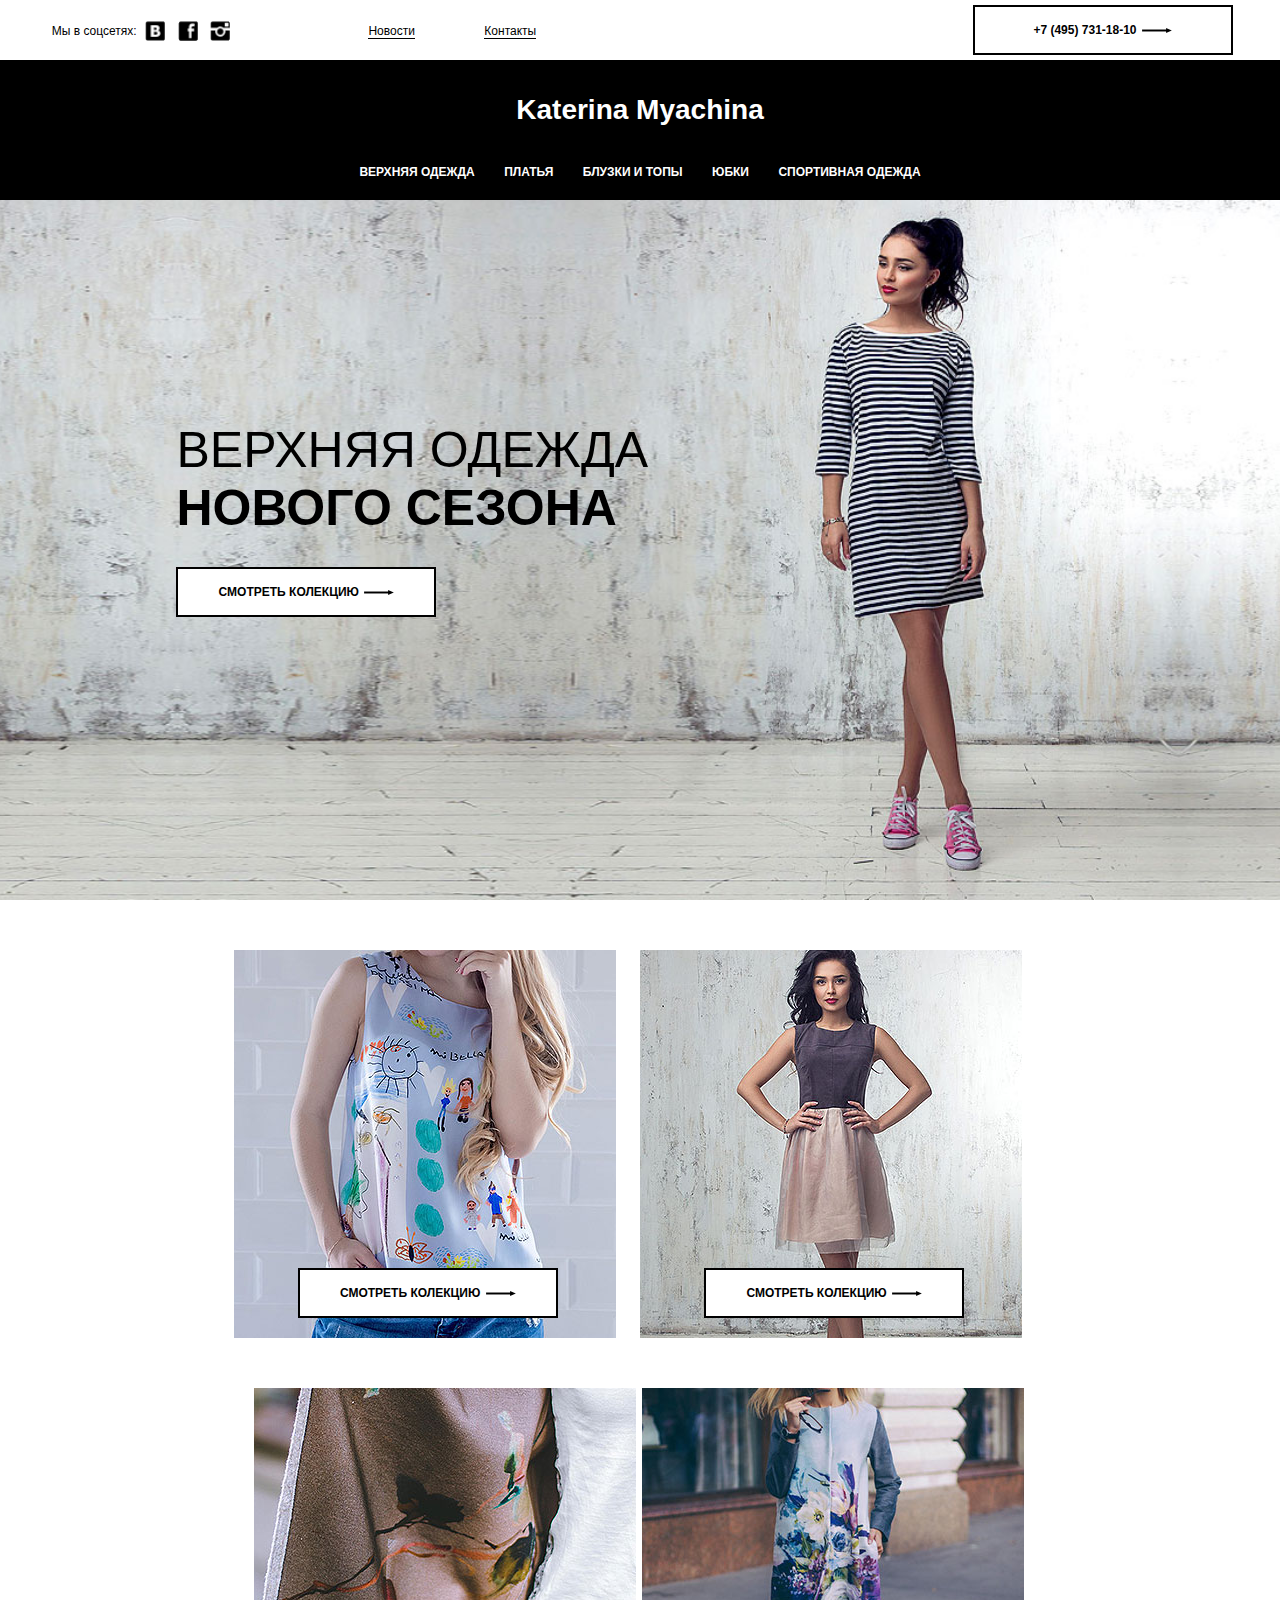
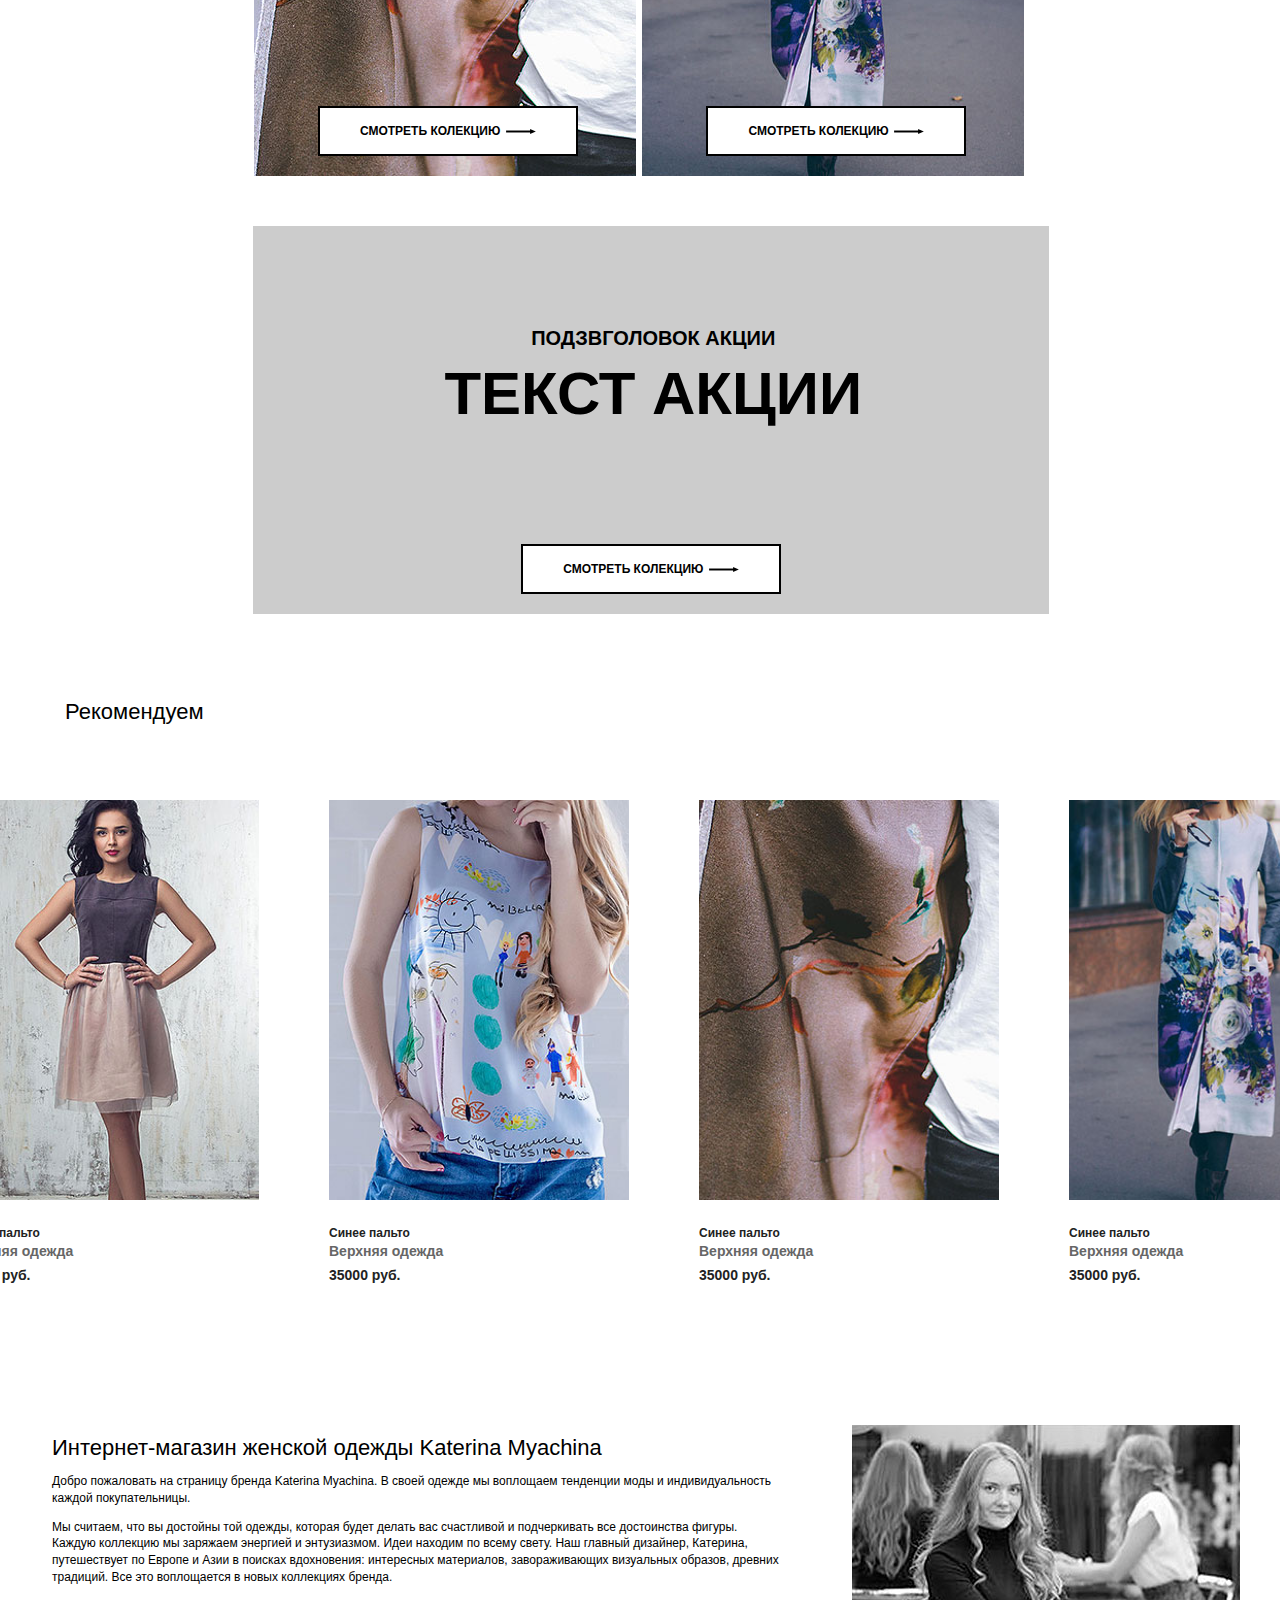
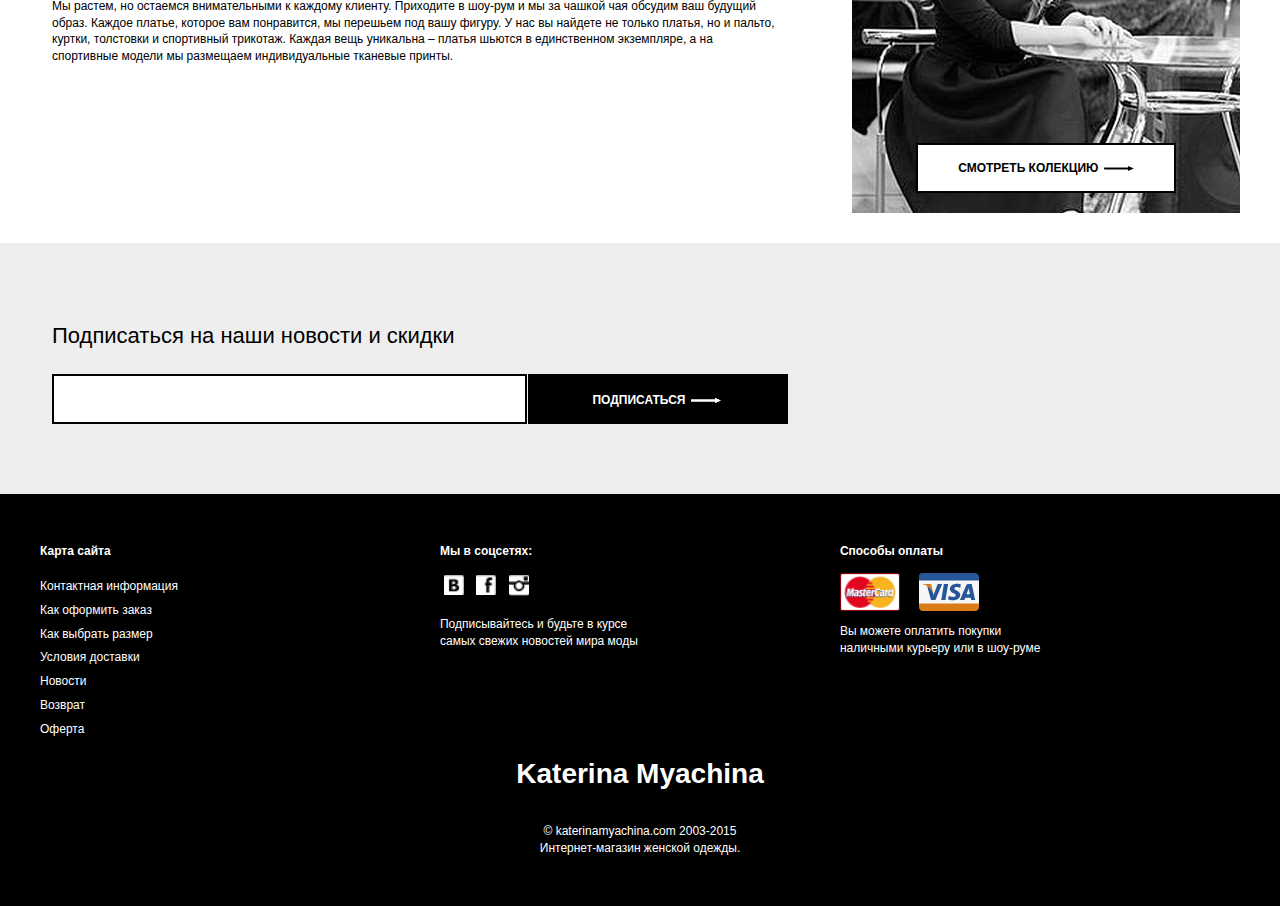
==== index.html @ 8fa2c5e4 "index" ====
<!DOCTYPE html>
<html lang="ru">
    <head>
        <meta charset="UTF-8">
        <title></title>
        <meta name="viewport" content="width=device-width, initial-scale=1, maximum-scale=1, user-scalable=no"><!--[if IE]>
        <meta http-equiv="ImageResize" content="no">
        <meta http-equiv="ImageToolbar" content="no">
        <meta name="MSSmartTagsPreventParsing" content="true">
        <meta name="SKYPE_TOOLBAR" content="SKYPE_TOOLBAR_PARSER_COMPATIBLE">
        <meta http-equiv="X-UA-Compatible" content="IE=Edge,chrome=1"><![endif]-->
        <meta property="og:url" content="">
        <meta property="og:title" content="">
        <meta property="og:description" content="">
        <meta property="og:image" content="">
        <meta name="google-site-verification" content="">
        <!--<link rel="shortcut icon" href="images/favicon.ico">-->

        <link rel="Stylesheet" type="text/css" href="css/smoothDivScroll.css" />

        <link rel="stylesheet" href="css/magnific-popup.css">

        <link rel="stylesheet" href="css/normalize.min.css">
        <link rel="stylesheet" href="css/main.css">
        <link rel="stylesheet" href="css/general.css">
    </head>
    <body>


        <section class="offer">
            <header>

                <div class="headerTop">
                    <div class="wrapper vertical">
                        <div class="socialButtons">
                            <span>Мы в соцсетях:</span>
                            <a href=""><img src="images/vk.png" alt=""></a>
                            <a href=""><img src="images/fb.png" height="19" width="19" alt=""></a>
                            <a href=""><img src="images/inst.png" height="19" width="19" alt=""></a>
                        </div>
                        <ul>
                            <li><a href="">Новости</a></li>
                            <li><a href="">Контакты</a></li>
                        </ul>
                        <a href="" class="tel href">+7 (495) 731-18-10 <img src="images/svg/hrefArrow.svg" alt=""></a>
                    </div>
                </div><!-- end header top -->   

                <div class="wrapper ">
                    <h1>Katerina Myachina</h1>
                    <div class="enterCart">
                        <a href=""></a>
                        <a href=""></a>
                    </div>
                    <nav>
                        <li><a href="">Верхняя одежда</a></li>
                        <li><a href="">Платья</a></li>
                        <li><a href="">Блузки и топы</a></li>
                        <li><a href="">Юбки</a></li>
                        <li><a href="">Спортивная одежда</a></li>
                    </nav>
                </div><!-- end wrapper  -->  
            </header><!-- end header -->

            <div class="offerBg">
                <div class="wrapper vertical">
                    <div class="offerText">
                        <h2>Верхняя одежда<span>нового сезона</span></h2>
                        <a href="" class="href">смотреть колекцию <img src="images/svg/hrefArrow.svg" alt=""></a>
                    </div>
                </div><!-- end wrapper  --> 
            </div><!-- end wrapper  --> 

        </section> <!-- end offer -->

        <section class="watchCollection">
            <div class="wrapper">
                <div class="look">
                    <img src="images/looksCat/look-1.jpg" alt="">
                    <a href="" class="href">смотреть колекцию <img src="images/svg/hrefArrow.svg" alt=""></a>
                </div>
                <div class="look">
                    <img src="images/looksCat/look-2.jpg" alt="">
                    <a href="" class="href">смотреть колекцию <img src="images/svg/hrefArrow.svg" alt=""></a>
                </div>
                <div class="look">
                    <img src="images/looksCat/look-3.jpg" alt="">
                    <a href="" class="href">смотреть колекцию <img src="images/svg/hrefArrow.svg" alt=""></a>
                </div>
                <div class="look">
                    <img src="images/looksCat/look-4.jpg" alt="">
                    <a href="" class="href">смотреть колекцию <img src="images/svg/hrefArrow.svg" alt=""></a>
                </div>
                <div class="action vertical">
                    <div class="actionInfo">
                        <h4>Подзвголовок акции</h4>
                        <p>Текст акции</p>
                    </div>
                    <a href="" class="href">смотреть колекцию <img src="images/svg/hrefArrow.svg" alt=""></a>
                </div>
            </div><!-- end wrapper  --> 
        </section><!-- end watchCollection  --> 


        <section class="recommend">
            <div class="wrapper">
                <h2>Рекомендуем</h2>
            </div>
            <div id="lookSlider">
                <div class="lookBlock">
                    <div class="look">
                        <img src="images/looksRec/look-2.jpg" alt="">
                    </div>
                    <div class="lookInfo">
                        <span>Синее пальто</span>
                        <span class="category">Верхняя одежда</span>
                        <span class="price">35000 руб.</span>
                    </div>
                </div>
                <div class="lookBlock">
                    <div class="look">
                        <img src="images/looksRec/look-1.jpg" alt="">
                    </div>
                    <div class="lookInfo">
                        <span>Синее пальто</span>
                        <span class="category">Верхняя одежда</span>
                        <span class="price">35000 руб.</span>
                    </div>
                </div>
                <div class="lookBlock">
                    <div class="look">
                        <img src="images/looksRec/look-3.jpg" alt="">
                    </div>
                    <div class="lookInfo">
                        <span>Синее пальто</span>
                        <span class="category">Верхняя одежда</span>
                        <span class="price">35000 руб.</span>
                    </div>
                </div>
                <div class="lookBlock">
                    <div class="look">
                        <img src="images/looksRec/look-4.jpg" alt="">
                    </div>
                    <div class="lookInfo">
                        <span>Синее пальто</span>
                        <span class="category">Верхняя одежда</span>
                        <span class="price">35000 руб.</span>
                    </div>
                </div>
                <div class="lookBlock">
                    <div class="look">
                        <img src="images/looksRec/look-1.jpg" alt="">
                    </div>
                    <div class="lookInfo">
                        <span>Синее пальто</span>
                        <span class="category">Верхняя одежда</span>
                        <span class="price">35000 руб.</span>
                    </div>
                </div>
                <div class="lookBlock">
                    <div class="look">
                        <img src="images/looksRec/look-2.jpg" alt="">
                    </div>
                    <div class="lookInfo">
                        <span>Синее пальто</span>
                        <span class="category">Верхняя одежда</span>
                        <span class="price">35000 руб.</span>
                    </div>
                </div>
            </div>
        </section><!-- end recommend  section--> 



        <section class="about">
            <div class="wrapper clearfix">
                <div class="aboutDesigner">
                    <img src="images/katerina.jpg" alt="">
                    <a href="" class="href">смотреть колекцию <img src="images/svg/hrefArrow.svg" alt=""></a>
                </div>
                <h2>Интернет-магазин женской одежды Katerina Myachina</h2>
                <p>Добро пожаловать на страницу бренда Katerina Myachina. В своей одежде мы воплощаем тенденции моды
                и индивидуальность каждой покупательницы.</p>
                <p>Мы считаем, что вы достойны той одежды, которая будет делать вас счастливой и подчеркивать все достоинства фигуры. Каждую коллекцию мы заряжаем энергией и энтузиазмом. Идеи находим по всему свету. Наш главный дизайнер, Катерина, путешествует по Европе и Азии в поисках вдохновения: интересных материалов, завораживающих визуальных образов, древних традиций. Все это воплощается в новых коллекциях бренда.</p>
                <p>Мы растем, но остаемся внимательными к каждому клиенту. Приходите в шоу-рум и мы за чашкой чая обсудим ваш будущий образ. Каждое платье, которое вам понравится, мы перешьем под вашу фигуру. У нас вы найдете не только платья, но и пальто, куртки, толстовки и спортивный трикотаж. Каждая вещь уникальна – платья шьются в единственном экземпляре, а на спортивные модели мы размещаем индивидуальные тканевые принты.</p>
            </div><!-- end wrapper  -->     
        </section><!-- end about section --> 



        <section class="formBlock">
            <div class="wrapper">
                <form action="#" class="subscribe">
                    <h2>Подписаться на наши новости и скидки</h2>
                    <input type="text" class="email">
                    <button type="submit" class="href">
                        Подписаться <img src="images/svg/hrefArrowWhite.svg" alt="">
                    </button>
                </form>
            </div><!-- end wrapper  --> 
        </section><!-- end formBlock  section--> 



        <footer>
            <div class="wrapper clearfix">
                <div class="col-3">
                   <h4>Карта сайта</h4>
                    <ul>
                        <li>
                            <a href="">Контактная информация</a>
                            <a href="">Как оформить заказ</a>
                            <a href="">Как выбрать размер</a>
                            <a href="">Условия доставки</a>
                            <a href="">Новости</a>
                            <a href="">Возврат</a>
                            <a href="">Оферта</a>
                        </li>
                    </ul>
                </div>
                <div class="col-3">
                     <div class="socialButtons">
                        <h4>Мы в соцсетях:</h4>
                        <a href=""><img src="images/vkw.png" alt=""></a>
                        <a href=""><img src="images/fbw.png" height="19" width="19" alt=""></a>
                        <a href=""><img src="images/instw.png" height="19" width="19" alt=""></a>
                    </div>
                    <p>Подписывайтесь и будьте в курсе <br> самых свежих новостей мира моды</p>
                </div>
                <div class="col-3">
                    <h4>Способы оплаты</h4>
                    <img src="images/master.png" alt="" class="payCard">
                    <img src="images/svg/visa.svg" alt="" class="payCard">
                    <p>Вы можете оплатить покупки <br> наличными курьеру или в шоу-руме</p>
                </div>
                <div class="copy">
                    <h1>Katerina Myachina</h1>
                    <p>© katerinamyachina.com 2003-2015 <br> Интернет-магазин женской одежды.</p>
                </div>
            </div><!-- end wrapper  --> 
        </footer><!-- end footer  --> 

  	    <!-- //////////////////////////////////////////////////////////////////////// -->

        <div id="modal-popup" class="mfp-hide zoom-anim-dialog"></div>

        <script src="js/vendor/modernizr.js"></script>
        <script src="js/vendor/jquery-1.11.3.min.js"></script>
       
        <script src="js/jquery.magnific-popup.min.js"></script>

        <script src="js/jquery-ui-1.10.3.custom.min.js" type="text/javascript"></script>
    
        <!-- Latest version (3.1.4) of jQuery Mouse Wheel by Brandon Aaron
             You will find it here: https://github.com/brandonaaron/jquery-mousewheel -->
        <script src="js/jquery.mousewheel.min.js" type="text/javascript"></script>

        <!-- jQuery Kinectic (1.8.2) used for touch scrolling -->
        <!-- https://github.com/davetayls/jquery.kinetic/ -->
        <script src="js/jquery.kinetic.min.js" type="text/javascript"></script>

        <!-- Smooth Div Scroll 1.3 minified-->
        <script src="js/jquery.smoothdivscroll-1.3-min.js" type="text/javascript"></script>

        <script src="js/main.js"></script>
    </body>
</html>
---- css/smoothDivScroll.css ----
﻿/* You can alter this CSS in order to give Smooth Div Scroll your own look'n'feel */

/* Invisible left hotspot */
div.scrollingHotSpotLeft
{
	/* The hotspots have a minimum width of 100 pixels and if there is room the will grow
    and occupy 15% of the scrollable area (30% combined). Adjust it to your own taste. */
	min-width: 75px;
	width: 10%;
	height: 100%;
	/* There is a big background image and it's used to solve some problems I experienced
    in Internet Explorer 6. */
	background-image: url(../images/big_transparent.gif);
	background-repeat: repeat;
	background-position: center 30%;
	position: absolute;
	z-index: 200;
	left: 0;
	/*  The first url is for Firefox and other browsers, the second is for Internet Explorer */
	cursor: url(../images/cursors/cursor_arrow_left.png), url(../images/cursors/cursor_arrow_left.cur),w-resize;
}

/* Visible left hotspot */
div.scrollingHotSpotLeftVisible
{
	background-image: url(../images/arrow_left.gif);				
	background-color: #fff;
	background-repeat: no-repeat;
	opacity: 0.35; /* Standard CSS3 opacity setting */
	-moz-opacity: 0.35; /* Opacity for really old versions of Mozilla Firefox (0.9 or older) */
	filter: alpha(opacity = 35); /* Opacity for Internet Explorer. */
	zoom: 1; /* Trigger "hasLayout" in Internet Explorer 6 or older versions */
}

/* Invisible right hotspot */
div.scrollingHotSpotRight
{
	min-width: 75px;
	width: 10%;
	height: 100%;
	background-image: url(../images/big_transparent.gif);
	background-repeat: repeat;
	background-position: center 30%;
	position: absolute;
	z-index: 200;
	right: 0;
	cursor: url(../images/cursors/cursor_arrow_right.png), url(../images/cursors/cursor_arrow_right.cur),e-resize;
}

/* Visible right hotspot */
div.scrollingHotSpotRightVisible
{
	background-image: url(../images/arrow_right.gif);
	background-color: #fff;
	background-repeat: no-repeat;
	opacity: 0.35;
	filter: alpha(opacity = 35);
	-moz-opacity: 0.35;
	zoom: 1;
}

/* The scroll wrapper is always the same width and height as the containing element (div).
   Overflow is hidden because you don't want to show all of the scrollable area.
*/
div.scrollWrapper
{
	position: relative;
	overflow: hidden;
	width: 100%;
	height: 100%;
}

div.scrollableArea
{
	position: relative;
	width: auto;
	height: 100%;
}
---- css/main.css ----
/*! HTML5 Boilerplate v4.3.0 | MIT License | http://h5bp.com/ */

html,
button,
input,
select,
textarea {
    color: #222;
}

html {
    font-size: 1em;
    line-height: 1.4;
}

::-moz-selection {
    background: #b3d4fc;
    text-shadow: none;
}

::selection {
    background: #b3d4fc;
    text-shadow: none;
}

hr {
    display: block;
    height: 1px;
    border: 0;
    border-top: 1px solid #ccc;
    margin: 1em 0;
    padding: 0;
}

audio,
canvas,
img,
video {
    vertical-align: middle;
}

fieldset {
    border: 0;
    margin: 0;
    padding: 0;
}

textarea {
    resize: vertical;
}

.browsehappy {
    margin: 0.2em 0;
    background: #ccc;
    color: #000;
    padding: 0.2em 0;
}


/* ==========================================================================
   Author's custom styles
   ========================================================================== */















/* ==========================================================================
   Media Queries
   ========================================================================== */

@media only screen and (min-width: 35em) {

}

@media print,
       (-o-min-device-pixel-ratio: 5/4),
       (-webkit-min-device-pixel-ratio: 1.25),
       (min-resolution: 120dpi) {

}

/* ==========================================================================
   Helper classes
   ========================================================================== */

.ir {
    background-color: transparent;
    border: 0;
    overflow: hidden;
    *text-indent: -9999px;
}

.ir:before {
    content: "";
    display: block;
    width: 0;
    height: 150%;
}

.hidden {
    display: none !important;
    visibility: hidden;
}

.visuallyhidden {
    border: 0;
    clip: rect(0 0 0 0);
    height: 1px;
    margin: -1px;
    overflow: hidden;
    padding: 0;
    position: absolute;
    width: 1px;
}

.visuallyhidden.focusable:active,
.visuallyhidden.focusable:focus {
    clip: auto;
    height: auto;
    margin: 0;
    overflow: visible;
    position: static;
    width: auto;
}

.invisible {
    visibility: hidden;
}

.clearfix:before,
.clearfix:after {
    content: " ";
    display: table;
}

.clearfix:after {
    clear: both;
}

.clearfix {
    *zoom: 1;
}

/* ==========================================================================
   Print styles
   ========================================================================== */

@media print {
    * {
        background: transparent !important;
        color: #000 !important;
        box-shadow: none !important;
        text-shadow: none !important;
    }

    a,
    a:visited {
        text-decoration: underline;
    }

    a[href]:after {
        content: " (" attr(href) ")";
    }

    abbr[title]:after {
        content: " (" attr(title) ")";
    }

    .ir a:after,
    a[href^="javascript:"]:after,
    a[href^="#"]:after {
        content: "";
    }

    pre,
    blockquote {
        border: 1px solid #999;
        page-break-inside: avoid;
    }

    thead {
        display: table-header-group;
    }

    tr,
    img {
        page-break-inside: avoid;
    }

    img {
        max-width: 100% !important;
    }

    @page {
        margin: 0.5cm;
    }

    p,
    h2,
    h3 {
        orphans: 3;
        widows: 3;
    }

    h2,
    h3 {
        page-break-after: avoid;
    }
}
---- css/general.css ----
﻿/* --------------------------------------
   Global Styles
   -------------------------------------- */
  /*Custom fonts*/


/*General styles*/
html, body                    {    height: 100%;}
body                          {    margin: 0;
                                   padding: 0;
                                   -ms-overflow-x: hidden;
                                       overflow-x: hidden;
                                   max-width: 100%;
                                   font-family: 'Arial';
                            }

p                             {    color: #000; font-size: 12px;}
h1, h2, h3, h4, h5, p         {    margin: 0; color: #000;}
a                             {    text-decoration: none;}
strong                        {    font-weight: 900;}
ul                            {    padding: 0;}
*                             {    box-sizing: border-box; outline: none;}
*:focus                       {    outline: none;}
::-moz-focus-inner            {    border:0;}
.clearfix:after               {    content: " "; 
                                   visibility: hidden;
                                   display: block;
                                   height: 0;
                                   clear: both;}

a[href^=tel]                  {     color:inherit !important; text-decoration:none;}

.wrapper                      {    margin: 0 auto;
                                   text-align: center;
                                   width: 1200px;}
 
.col-1                        {    width: 100%;}
.col-2                        {    width: 50%;}
.col-3                        {    width: 33.33%;}
.col-4                        {    width: 25%;}

.col-1,
.col-2,
.col-3,
.col-4                        {    float: left; height: 100%;}

.vertical:before              {    content: " "; 
                                   display: inline-block; vertical-align: middle; 
                                   height: 100%;
                                   margin-right: 0;
                              }

.float-right                    {    float: right;}

.href                           {
                                    display: block;
                                    height: 50px;
                                    width: 260px;
                                    background-color: #FFF;
                                    border: 2px solid #000;
                                    text-align: center;
                                    font: 12px/46px "Arial"; font-weight: 700;
                                    color: #000;
                                    text-transform: uppercase;
                                    -webkit-transition: all .1s;
                                       -moz-transition: all .1s;
                                        -ms-transition: all .1s;
                                         -o-transition: all .1s;
                                            transition: all .1s;
                                }
.href:hover                     {  color: #FFF; background: #000;}
.href img                       {
                                    width: 30px !important;
                                    margin-left: 2px;
                                    vertical-align: middle;
                                }

h2 {
    font: 22px "Arial";
    font-weight: 400; 
    text-align: left;
    padding-left: 25px;
    margin: 10px 0;
}
@media (max-width: 1250px) {
}
@media (max-width: 800px) {
}
@media (max-width: 660px) {
}
@media (max-width: 570px) {
}
@media (max-width: 360px) {
}


/* --------------------------------------
   Custom Styles
   -------------------------------------- */


/* ------- Offer --------- */
.offer                      {
                                height: 100%;
                                min-height: 600px;
                            }
header                      {   background: #000000; position: relative; color: #000;
                                height: 200px;
                            }

.headerTop                  {
                                height: 60px;
                                background-color: #fff;
                            }
.headerTop .wrapper         {   height: 100%;}
.socialButtons              {
                                display: inline-block;
                                vertical-align: middle;
                            }
.socialButtons img          {  width: 100%; height: 100%;}
.socialButtons span         {
                                color: #000;
                                vertical-align: middle;
                                font: 12px "Arial";
                            }
.socialButtons a            {   display: inline-block;
                                vertical-align: middle;
                                width: 20px;
                                height: 100%;
                                margin: 0 4px;
                            }
.headerTop ul               {
                                list-style-type: none;
                                margin: 0 0 0 65px;
                                display: inline-block;
                                vertical-align: middle;
                            }
.headerTop ul li            {
                                display: inline-block;
                                vertical-align: middle;
                            }
.headerTop li a             {
                                font: 12px "Arial";
                                color: #000;
                                border-bottom: 1px solid #000;
                                display: inline-block;
                                margin: 0 0 0 65px;
                            }
.headerTop li:last-child a  { margin-right: 0 }
.href.tel                   {
                                display: inline-block;
                                vertical-align: middle;
                                margin-left: 36%;
                            }

h1 {
                                color: #FFF;
                                font-size: 28px;
                                margin: 30px 0;
                            }


nav                         {   margin-top: 25px; }
nav li                      {
                                display: inline-block;
                                vertical-align: middle;
                            }
nav li  a                   {
                                font: 12px 'Arial';
                                font-weight: 700;
                                color: #fff;
                                text-transform: uppercase;
                                display: inline-block;
                                margin: 0 0 0 25px;
                                -webkit-transition: all .3s;
                                -moz-transition: all .3s;
                                -ms-transition: all .3s;
                                -o-transition: all .3s;
                                transition: all .3s;
                            }
nav li:first-child  a       {  margin-left: 0;}
nav li:last-child  a        {  margin-right: 0;}
nav li a:hover              { border-bottom: 1px solid #fff }





.offerBg {
                                height: calc(100% - 200px);
                                background-image: url("../images/offerBg.jpg");
                                background-repeat: no-repeat;
                                background-position: 50% 50%;
                                -webkit-background-size: cover;
                                     -o-background-size: cover;
                                        background-size: cover;
                            }
.offerBg .wrapper           {
                                height: 100%;
                                text-align: left;
                            }
.offerText                  {
                                display: inline-block;
                                vertical-align: middle;
                                text-align: left;
                                width: 66%;
                                margin-left: 11%;
                                margin-top: -8vh;
                            }
.offerText h2               {
                                font-size: 50px;
                                color: #000;
                                text-transform: uppercase;
                                font-weight: 400;
                                margin-bottom: 30px;
                                padding-left: 0;
                            }
.offerText h2 span          {
                                font-weight: 700;
                                display: block;
                            }



/* ------- watch collection  --------- */
.watchCollection      {
                          text-align: center;
                          padding-top: 25px;
                      }
.look                 {
                          display: inline-block;
                          vertical-align: top;
                          width: 388px;
                          height: 388px;
                          margin-right: 0;
                          position: relative;
                          margin: 25px -4px 25px 0;
                          overflow: hidden;
                      }
.look:nth-child(3n+2) {    margin: 25px 18px 25px }
.look .href           {
                          position: absolute;
                          bottom: 20px;
                          left: 0;
                          right: 0;
                          margin: auto;
                      }
.look>img             {
                          position: absolute;
                          min-width: 100%;
                          height: 100%;
                          top: 0;
                          left: 50%;
                          margin-left: -200px;
                      }
.action               {
                          display: inline-block;
                          vertical-align: top;
                          margin: 25px -4px 25px 18px;
                          width: 796px;
                          height: 388px;
                          background-color: #CCC;
                          position: relative;
                          padding-bottom: 80px;
                      }
.actionInfo           {
                          display: inline-block;
                          vertical-align: middle;
                          text-transform: uppercase;
                      }
.action .href         {
                          position: absolute;
                          bottom: 20px;
                          left: 0;
                          right: 0;
                          margin: auto;
                      }
.actionInfo h4        {    font-size: 20px }
.actionInfo p         {
                          font-size: 60px;
                          font-weight: 700;
                      }


/* ------- we recommend slider--------- */

#makeMeScrollable div.scrollableArea *
                        {
                            position: relative;
                            display: block;
                            float: left;
                            margin: 0;
                            padding: 0;
                        }

.recommend              {    margin: 60px 0 }
#lookSlider             {    margin-top: 50px }
.lookBlock              {
                            float: left;
                            width: 300px;
                            margin: 0 35px;
                        }
.lookBlock .look        {
                            width: 100%;
                            height: 400px;
                        }
.lookInfo               {
                            width: 100%;
                            min-height: 70px;
                        }
.lookInfo span          {
                            font-size: 12px;
                            font-weight: 700;
                            display: block;
                        }
.lookInfo span.category {
                            color: #666666;
                            font-size: 14px;
                        }
.lookInfo span.price    {
                            font-size: 14px;
                            margin-top: 5px;
                        }



/* ------- about --------- */

.about                  {
                            padding: 70px 0 10px 0;
                            text-align: left;
                        }
.about .wrapper         {
                            padding-left: 12px;
                            text-align: left;
                        }
.about h2               {    padding-left: 0 }
.about p                {    margin-top: 12px }
.aboutDesigner          {
                            float: right;
                            width: 388px;
                            height: 388px;
                            margin: 0 0 20px 70px;
                            position: relative;
                        }
.aboutDesigner .href    {
                            position: absolute;
                            bottom: 20px;
                            left: 0;
                            right: 0;
                            margin: auto;
                        }
.aboutDesigner>img      {
                            position: absolute;
                            width: 100%;
                            height: 100%;
                            top: 0;
                            left: 0;
                        }

.formBlock              {
                            padding: 70px 0;
                            background-color: #EEE;
                        }
.formBlock h2           {
                            padding-left: 0;
                            margin-bottom: 25px;
                        }
.formBlock .wrapper     {    padding-left: 12px }
.subscribe              {    text-align: left }
.subscribe input        {
                            width: 40%;
                            height: 50px;
                            display: inline-block;
                            vertical-align: top;
                            border: 2px solid #000;
                            padding-left: 20px;
                            text-align: left;
                            margin-right: -4px;
                        }
.subscribe button       {
                            width: 260px;
                            height: 50px;
                            display: inline-block;
                            vertical-align: top;
                            text-align: center;
                            color: #FFF;
                            text-transform: uppercase;
                            background: #000;
                            border: 2px solid transparent;
                            border-left: none!important;
                            -webkit-transition: all .1s;
                            -moz-transition: all .1s;
                            -ms-transition: all .1s;
                            -o-transition: all .1s;
                            transition: all .1s;
                            -webkit-border-radius: 0;
                            border-radius: 0;
                        }
.subscribe button:hover {
                            background: #FFF;
                            color: #000;
                            border: 2px solid #000;
                        }




/* ------- footer --------- */
footer               {
                         padding: 50px 0;
                         background: #000;
                         color: #FFF;
                         text-align: left;
                     }
footer .col-3        {    text-align: left }
footer h4            {
                         color: #FFF;
                         font: 12px "Arial";
                         font-weight: 700;
                         margin-bottom: 15px;
                     }
footer p             {    color: #FFF }
footer ul            {
                         list-style-type: none;
                         margin-top: 20px;
                     }
footer ul li a       {
                         font-size: 12px;
                         display: block;
                         margin: 7px 0;
                         color: #FFF;
                         -webkit-transition: all .2s;
                         -moz-transition: all .2s;
                         -ms-transition: all .2s;
                         -o-transition: all .2s;
                         transition: all .2s;
                     }
footer ul li a:hover {    text-decoration: underline }
footer .socialButtons
                     {    margin-bottom: 20px }
.payCard             {
                         width: 60px;
                         margin-right: 15px;
                         margin-bottom: 12px;
                     }
.copy                {
                         width: 100%;
                         clear: both;
                         text-align: center;
                     }
/*---------------------------------------------------------------*/
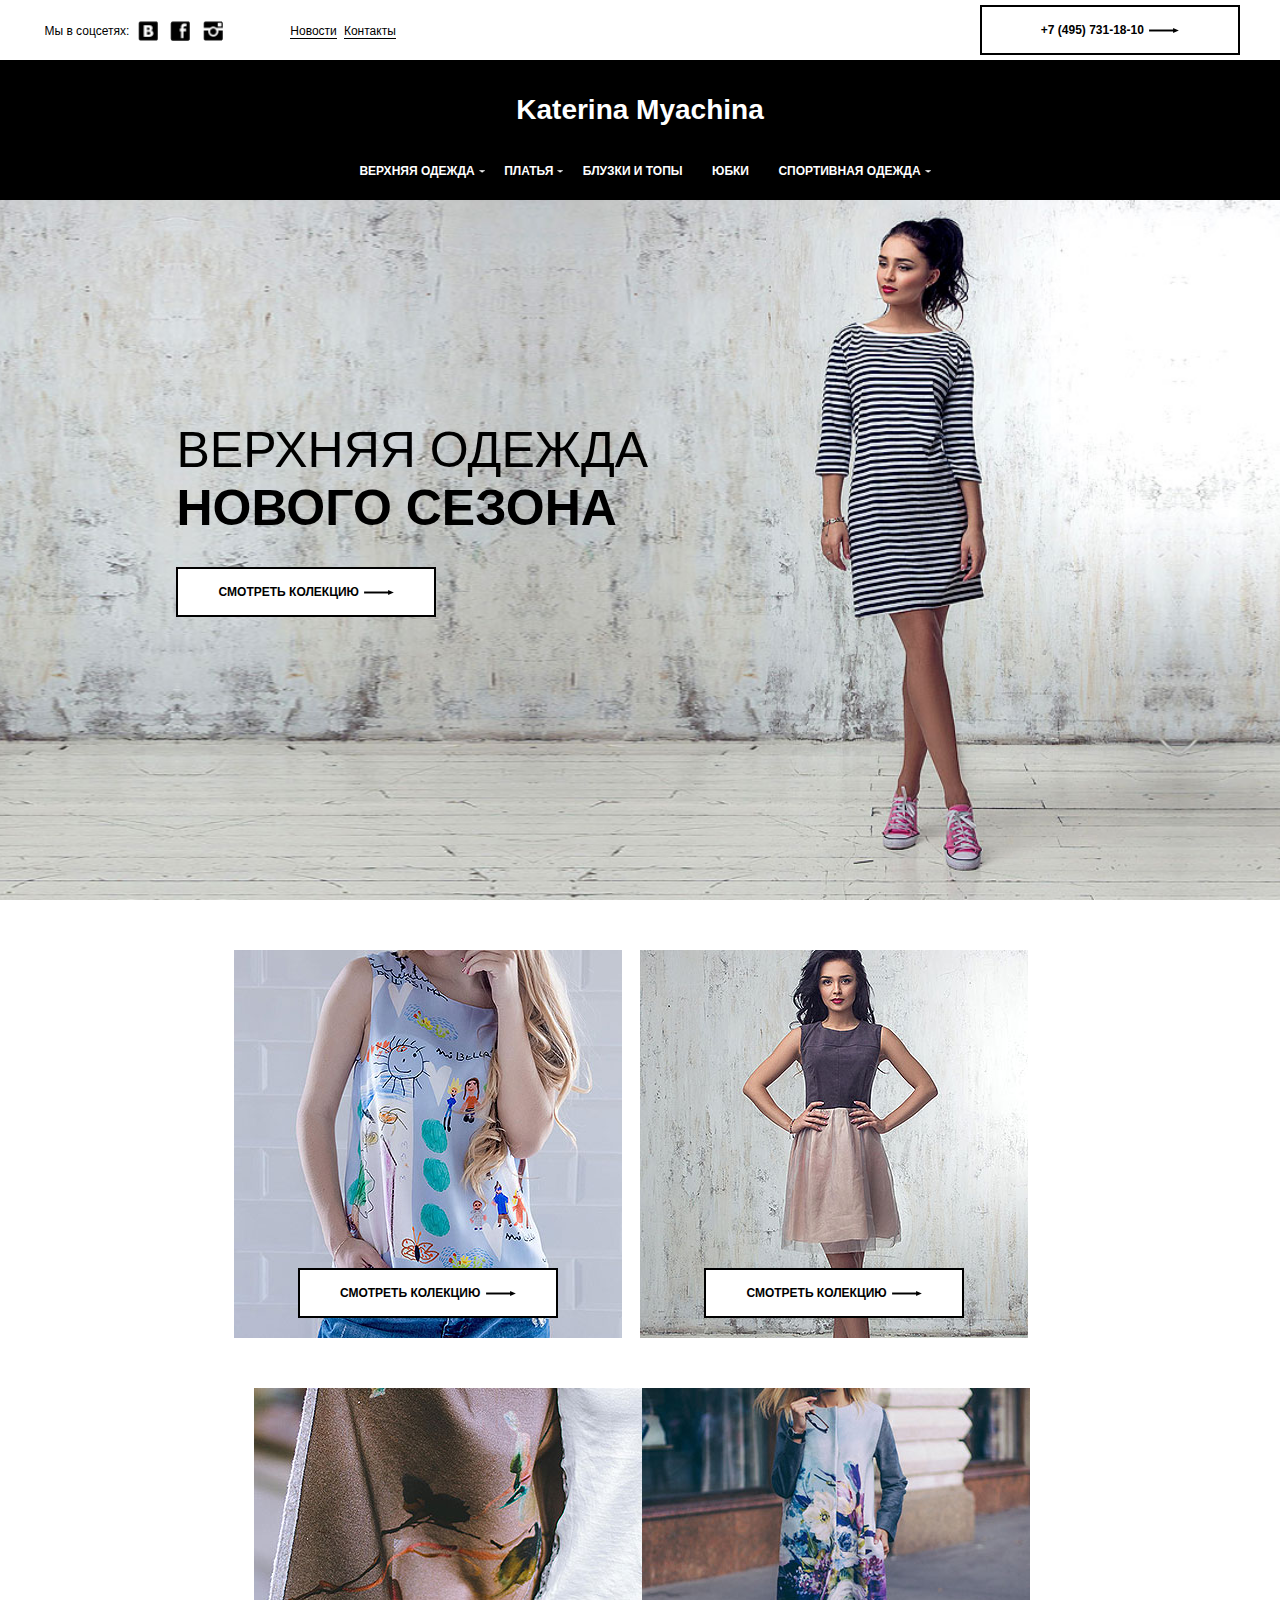
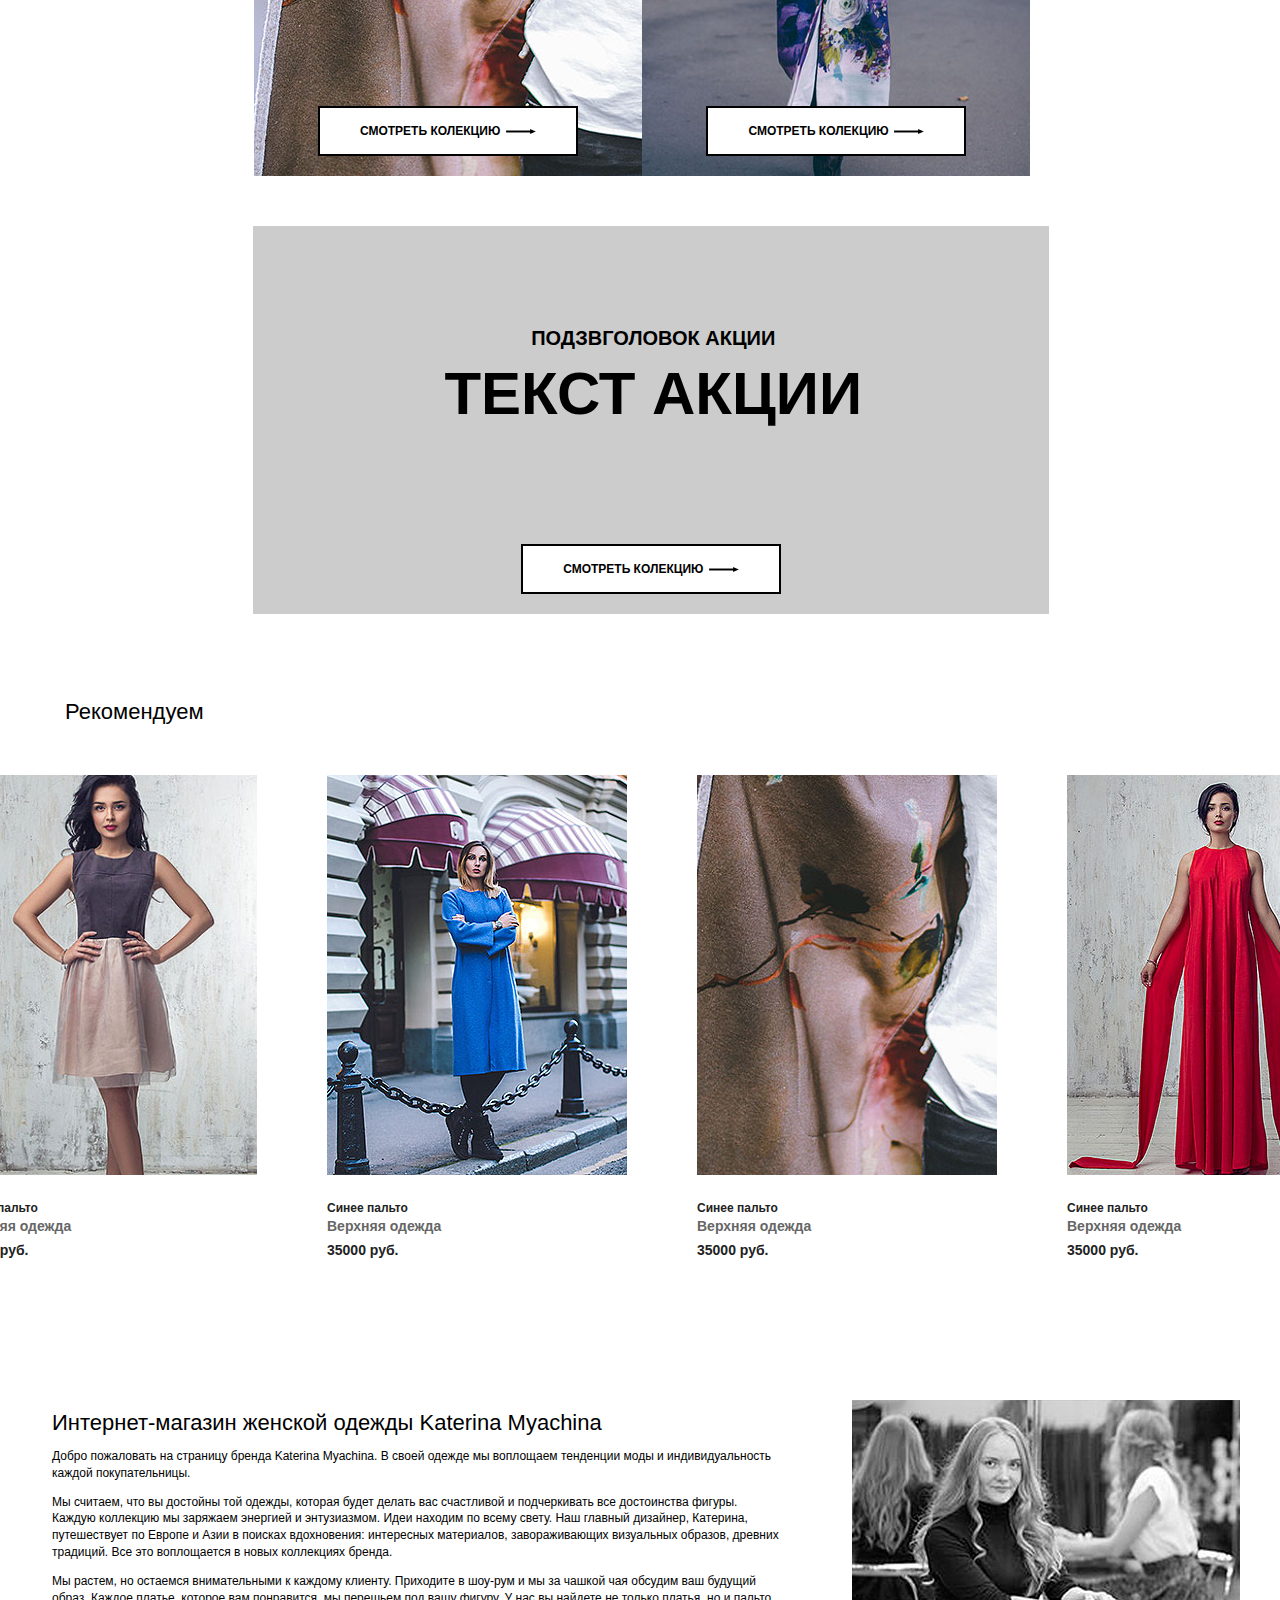
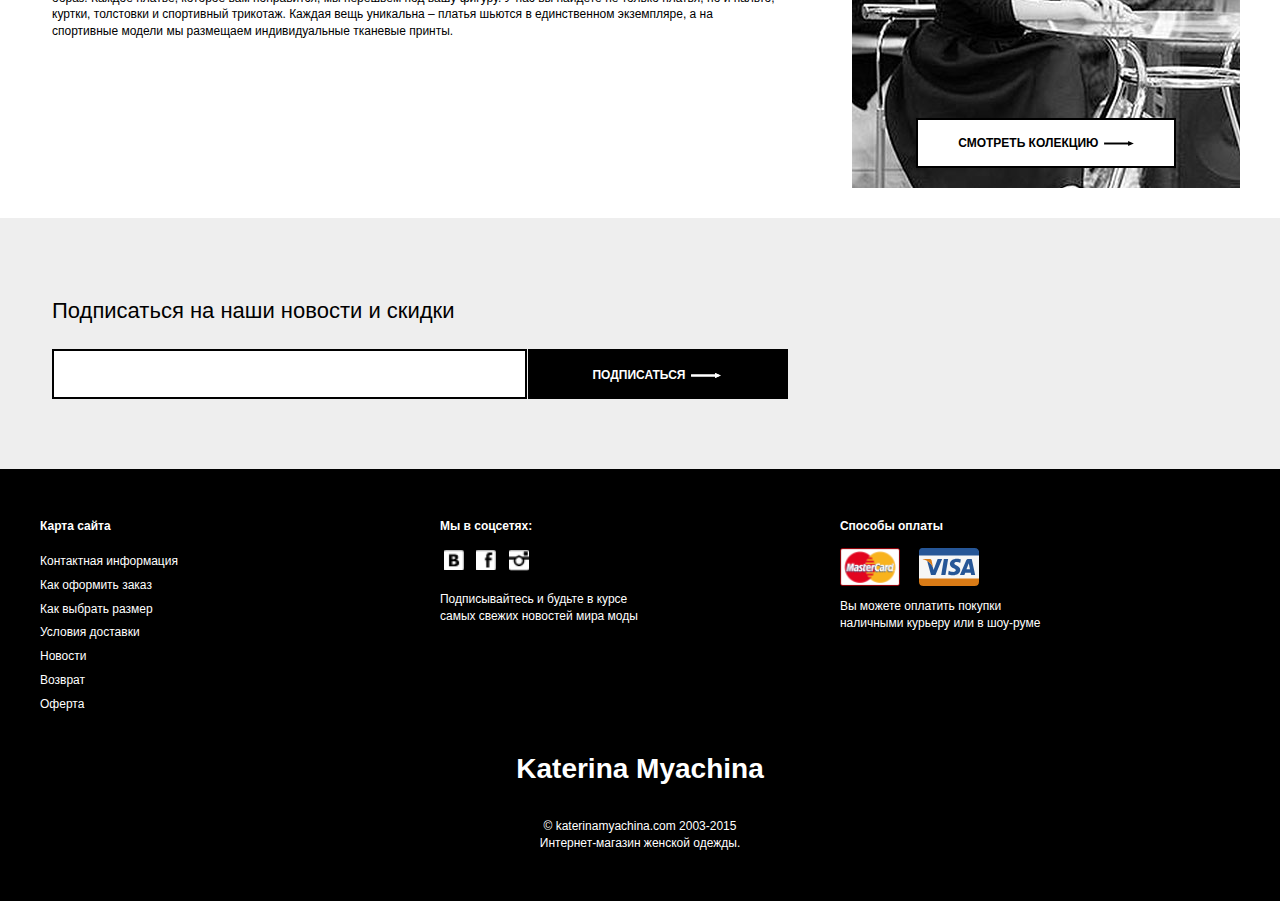
==== commit 90d2532e: "адаптація" ====
--- a/index.html
+++ b/index.html
@@ -31,18 +31,22 @@
             <header>
 
                 <div class="headerTop">
-                    <div class="wrapper vertical">
-                        <div class="socialButtons">
-                            <span>Мы в соцсетях:</span>
-                            <a href=""><img src="images/vk.png" alt=""></a>
-                            <a href=""><img src="images/fb.png" height="19" width="19" alt=""></a>
-                            <a href=""><img src="images/inst.png" height="19" width="19" alt=""></a>
+                    <div class="wrapper">
+                        <div class="left vertical">
+                            <div class="socialButtons">
+                                <span>Мы в соцсетях:</span>
+                                <a href=""><img src="images/vk.png" alt=""></a>
+                                <a href=""><img src="images/fb.png" height="19" width="19" alt=""></a>
+                                <a href=""><img src="images/inst.png" height="19" width="19" alt=""></a>
+                            </div>
+                            <ul>
+                                <li><a href="" id="newsHref">Новости</a></li>
+                                <li><a href="">Контакты</a></li>
+                            </ul>
                         </div>
-                        <ul>
-                            <li><a href="">Новости</a></li>
-                            <li><a href="">Контакты</a></li>
-                        </ul>
-                        <a href="" class="tel href">+7 (495) 731-18-10 <img src="images/svg/hrefArrow.svg" alt=""></a>
+                        <div class="right vertical">
+                            <a href="" class="tel href">+7 (495) 731-18-10 <img src="images/svg/hrefArrow.svg" alt=""></a>
+                        </div>
                     </div>
                 </div><!-- end header top -->   
 
@@ -53,12 +57,41 @@
                         <a href=""></a>
                     </div>
                     <nav>
-                        <li><a href="">Верхняя одежда</a></li>
-                        <li><a href="">Платья</a></li>
+                        <li>
+                            <a href="">Верхняя одежда</a>
+                            <ul class="sub">
+                                <li><a href="">Lorem</a></li>
+                                <li><a href="">Lorem</a></li>
+                                <li><a href="">Lorem</a></li>
+                                <li><a href="">Lorem</a></li>
+                            </ul>
+                        </li>
+                        <li>
+                            <a href="">Платья</a>
+                            <ul class="sub">
+                                <li><a href="">Lorem</a></li>
+                                <li><a href="">Lorem</a></li>
+                                <li><a href="">Lorem</a></li>
+                                <li><a href="">Lorem</a></li>
+                            </ul>
+                        </li>
                         <li><a href="">Блузки и топы</a></li>
                         <li><a href="">Юбки</a></li>
-                        <li><a href="">Спортивная одежда</a></li>
+                        <li>
+                            <a href="">Спортивная одежда</a>
+                            <ul class="sub">
+                                <li><a href="">Lorem</a></li>
+                                <li><a href="">Lorem</a></li>
+                                <li><a href="">Lorem</a></li>
+                                <li><a href="">Lorem</a></li>
+                            </ul>
+                        </li>
                     </nav>
+                    <button class="menu-button">
+                        <span class="menu-line top_line"></span>
+                        <span class="menu-line middle_line"></span>
+                        <span class="menu-line bottom_line"></span>
+                    </button>
                 </div><!-- end wrapper  -->  
             </header><!-- end header -->
 
@@ -119,7 +152,7 @@
                 </div>
                 <div class="lookBlock">
                     <div class="look">
-                        <img src="images/looksRec/look-1.jpg" alt="">
+                        <img src="images/looksRec/look-5.jpg" alt="">
                     </div>
                     <div class="lookInfo">
                         <span>Синее пальто</span>
@@ -139,7 +172,7 @@
                 </div>
                 <div class="lookBlock">
                     <div class="look">
-                        <img src="images/looksRec/look-4.jpg" alt="">
+                        <img src="images/looksRec/look-6.jpg" alt="">
                     </div>
                     <div class="lookInfo">
                         <span>Синее пальто</span>
--- a/css/smoothDivScroll.css
+++ b/css/smoothDivScroll.css
@@ -5,12 +5,12 @@
 {
 	/* The hotspots have a minimum width of 100 pixels and if there is room the will grow
     and occupy 15% of the scrollable area (30% combined). Adjust it to your own taste. */
-	min-width: 75px;
-	width: 10%;
-	height: 100%;
+	min-width: 15%;
+	width: 15%;
+	height: 400px;
 	/* There is a big background image and it's used to solve some problems I experienced
     in Internet Explorer 6. */
-	background-image: url(../images/big_transparent.gif);
+	/*background-image: url(../images/big_transparent.gif);*/
 	background-repeat: repeat;
 	background-position: center 30%;
 	position: absolute;
@@ -23,11 +23,11 @@
 /* Visible left hotspot */
 div.scrollingHotSpotLeftVisible
 {
-	background-image: url(../images/arrow_left.gif);				
-	background-color: #fff;
+	/*background-image: url(../images/arrow_left.gif);*/				
+	background-color: transparent;
 	background-repeat: no-repeat;
-	opacity: 0.35; /* Standard CSS3 opacity setting */
-	-moz-opacity: 0.35; /* Opacity for really old versions of Mozilla Firefox (0.9 or older) */
+	opacity: 0; /* Standard CSS3 opacity setting */
+	-moz-opacity: 0; /* Opacity for really old versions of Mozilla Firefox (0.9 or older) */
 	filter: alpha(opacity = 35); /* Opacity for Internet Explorer. */
 	zoom: 1; /* Trigger "hasLayout" in Internet Explorer 6 or older versions */
 }
@@ -35,9 +35,9 @@
 /* Invisible right hotspot */
 div.scrollingHotSpotRight
 {
-	min-width: 75px;
-	width: 10%;
-	height: 100%;
+	min-width: 15%;
+	width: 15%;
+	height: 400px;
 	background-image: url(../images/big_transparent.gif);
 	background-repeat: repeat;
 	background-position: center 30%;
@@ -47,11 +47,21 @@
 	cursor: url(../images/cursors/cursor_arrow_right.png), url(../images/cursors/cursor_arrow_right.cur),e-resize;
 }
 
+@media (max-width: 800px) {
+div.scrollingHotSpotRight,
+div.scrollingHotSpotLeft    {   height: 332px;}
+}
+@media (max-width: 600px) {
+div.scrollingHotSpotRight,
+div.scrollingHotSpotLeft    {   height: 280px;}
+}
+
+
 /* Visible right hotspot */
 div.scrollingHotSpotRightVisible
 {
-	background-image: url(../images/arrow_right.gif);
-	background-color: #fff;
+	/*background-image: url(../images/arrow_right.gif);*/
+	background-color: transparent;
 	background-repeat: no-repeat;
 	opacity: 0.35;
 	filter: alpha(opacity = 35);
--- a/css/general.css
+++ b/css/general.css
@@ -83,12 +83,15 @@
     margin: 10px 0;
 }
 @media (max-width: 1250px) {
+  .wrapper               {width: 98%;}
 }
 @media (max-width: 800px) {
 }
-@media (max-width: 660px) {
-}
-@media (max-width: 570px) {
+@media (max-width: 700px) {
+    .col-3    {width: 50%;}
+}
+@media (max-width: 400px) {
+    .col-3    {width: 100%; text-align: center !important;}
 }
 @media (max-width: 360px) {
 }
@@ -102,7 +105,7 @@
 /* ------- Offer --------- */
 .offer                      {
                                 height: 100%;
-                                min-height: 600px;
+                                min-height: 480px;
                             }
 header                      {   background: #000000; position: relative; color: #000;
                                 height: 200px;
@@ -112,6 +115,10 @@
                                 height: 60px;
                                 background-color: #fff;
                             }
+.left,
+.right                      {   width: 50%; height: 100%;}
+.left                       {   float: left; text-align: left;}
+.right                      {   float: right; text-align: right;}             
 .headerTop .wrapper         {   height: 100%;}
 .socialButtons              {
                                 display: inline-block;
@@ -131,7 +138,7 @@
                             }
 .headerTop ul               {
                                 list-style-type: none;
-                                margin: 0 0 0 65px;
+                                margin: 0 0 0 6%;
                                 display: inline-block;
                                 vertical-align: middle;
                             }
@@ -144,26 +151,61 @@
                                 color: #000;
                                 border-bottom: 1px solid #000;
                                 display: inline-block;
-                                margin: 0 0 0 65px;
+                                margin: 0 0 0 50%;
                             }
 .headerTop li:last-child a  { margin-right: 0 }
 .href.tel                   {
                                 display: inline-block;
                                 vertical-align: middle;
-                                margin-left: 36%;
-                            }
+                            }
+
+@media (max-width: 1250px) {
+}
+@media (max-width: 900px) {
+    .left   {width: 60%;}
+    .right  {width: 40%;}
+    .headerTop ul    {margin-left: 3%;}
+    .headerTop li a  {margin-left: 20%;}
+}
+@media (max-width: 700px) {
+    .left   {width: 50%;}
+    .right  {width: 50%;}
+    #newsHref        {display: none;}
+    .headerTop li a  {margin-left: 0;}
+}
+@media (max-width: 600px) {
+    .left   {width: 40%;}
+    .right  {width: 60%;}
+    .socialButtons span   {display: none;}
+}
+@media (max-width: 600px) {
+    .href                   {height: 45px; width: 200px;
+                            font: 11px/41px "Arial";
+                            font-weight: 700;
+                            }
+    .href img               {width: 20px !important;}
+}
+@media (max-width: 450px) {
+    .left   {width: 32%;}
+    .right  {width: 67%;}
+    .headerTop ul           {display: none;}
+}
+
+
+
 
 h1 {
                                 color: #FFF;
                                 font-size: 28px;
                                 margin: 30px 0;
                             }
-
-
-nav                         {   margin-top: 25px; }
+/* ------- navigation --------- */
+nav                         {   height: 46px;}
 nav li                      {
                                 display: inline-block;
                                 vertical-align: middle;
+                                position: relative;
+                                height: 100%;
                             }
 nav li  a                   {
                                 font: 12px 'Arial';
@@ -172,6 +214,8 @@
                                 text-transform: uppercase;
                                 display: inline-block;
                                 margin: 0 0 0 25px;
+                                position: relative;
+                                border-bottom: 1px solid transparent;
                                 -webkit-transition: all .3s;
                                 -moz-transition: all .3s;
                                 -ms-transition: all .3s;
@@ -180,7 +224,142 @@
                             }
 nav li:first-child  a       {  margin-left: 0;}
 nav li:last-child  a        {  margin-right: 0;}
-nav li a:hover              { border-bottom: 1px solid #fff }
+nav li a:hover              {  border-bottom: 1px solid #fff;}
+nav li.withSub>a:after        {  content: ""; display: inline-block; 
+                               position: absolute;
+                               right: -10px; top: 45%;
+                               vertical-align: middle;
+                               color: #FFF;
+                               width: 6px; height: 3px;
+                               background-image: url("../images/arrowSub.png");
+                               -webkit-background-size: 100% 100%;
+                                    -o-background-size: 100% 100%;
+                                       background-size: 100% 100%;
+                            }
+/* ------- sub menu --------- */
+.sub                        {
+                               display: none;
+                               background: rgb(0, 0, 0);
+                               position: absolute;
+                               padding: 20px 10px 10px;
+                               margin: 0;
+                               margin-top: 11px;
+                               left: 0;
+                               min-width: 150px;
+                                border-bottom-left-radius: 2px;
+                               -webkit-border-bottom-tight-radius: 2px;
+                                border-bottom-left-radius: 2px;
+                               -webkit-border-bottom-right-radius: 2px;
+                            }
+nav li:last-child .sub      {
+                                left: auto;
+                                right: 0;
+                            }
+.sub  li                    {
+                                display: block;
+                                text-align: left;
+                            }
+.sub  li a                  {    margin: 5px 0 }
+
+/* ------- menu toggle --------- */
+.menu-button                     {    display: none }
+.menu-button                     {
+                                     width: 30px;
+                                     height: 25px;
+                                     border: none;
+                                     background: transparent;
+                                     padding: 0;
+                                     cursor: pointer;
+                                     position: relative;
+                                 }
+.menu-line                       {
+                                     display: block;
+                                     position: absolute;
+                                     width: 100%;
+                                     height: 5px;
+                                     background-color: #fff;
+                                     -webkit-border-radius: 1px;
+                                     border-radius: 1px;
+                                     -webkit-transition: all 0.3s;
+                                     -moz-transition: all 0.3s;
+                                     -ms-transition: all 0.3s;
+                                     -o-transition: all 0.3s;
+                                     transition: all 0.3s;
+                                 }
+.top_line                        {
+                                     top: 0;
+                                     left: 0;
+                                 }
+.middle_line                     {
+                                     top: 10px;
+                                     left: 0;
+                                 }
+.bottom_line                     {
+                                     bottom: 0;
+                                     left: 0;
+                                 }
+.menu-button.active              {   -webkit-border-radius: 6px;  border-radius: 6px;}
+.menu-button.active .top_line    {
+                                     transform: rotate(45deg);
+                                     -webkit-transform: rotate(45deg);
+                                     top: 45%;
+                                 }
+.menu-button.active .bottom_line {
+                                     transform: rotate(-45deg);
+                                     -webkit-transform: rotate(-45deg);
+                                     bottom: 35%;
+                                 }
+.menu-button.active .middle_line {   width: 0;left: 50%;}
+
+
+
+@media (min-width: 800px) {
+        nav                 {display: inline-block !important;}
+}
+@media (max-width: 600px) {
+        .menu-button.hasScrolled         {    position: fixed;  
+                            top: 10px; right: 0; left: 0;
+                            margin: auto;
+                            border: 2px solid #000;
+                            background-color: rgba(0,0,0, .9);
+                            width: 34px; cursor: pointer;
+                            z-index: 100;
+                            height: 29px;}
+        nav.hasScrolled     {top: 0; width: 100%; 
+                            text-align: center; 
+                            margin-top: 0;
+                            border-bottom: 2px solid #fff;
+                            padding: 10px 0;
+                         margin-top: 39px;
+                            position: fixed;  z-index: 100;
+                            }
+        header          {height: 160px;}
+        h1              {margin: 10px 0;}
+        .menu-button    { display: inline-block; vertical-align: middle;}
+        nav             {position: absolute;
+                        display: none;
+                        top: 100%;
+                        left: 50%;
+                        margin-left: -50vw;
+                        width: 100vw;
+                        z-index: 10;
+                        margin-top: 0;
+                        text-align: center;
+                        background-color: rgba(0,0,0, .9);
+                        border-bottom: 2px solid #fff;
+                        }
+        nav>li          {padding: 10px 0;}
+        nav li a        {margin: 0 0 0 15px;}
+        .sub            {background-color: rgba(0,0,0, .9);}
+}
+@media (max-width: 520px) {
+        nav             {height: calc(100vh - 39px); overflow: scroll;}
+        nav li          {width: 100%; height: auto; text-align: center;}
+        nav li a        {margin: 10px 0px;}
+        .sub            {position: static; width: 100%;}
+        .sub li         {text-align: center;}
+
+}
 
 
 
@@ -219,6 +398,22 @@
                                 font-weight: 700;
                                 display: block;
                             }
+
+@media (max-width: 800px) {
+        .offerText h2       {   font-size: 46px;}
+}
+@media (max-width: 700px) {
+        .offerText h2       {   font-size: 38px;}
+}
+@media (max-width: 600px) {
+        .offerText          {   width: 85%;}
+        .offerText h2       {   font-size: 32px;}
+        .offerBg            {   height: calc(100% - 160px);}
+}
+@media (max-width: 400px) {
+        .offerBg            {   background-position: 55% 50%;}
+        .offerText h2       {   font-size: 28px;}
+}
 
 
 
@@ -246,12 +441,14 @@
                           margin: auto;
                       }
 .look>img             {
-                          position: absolute;
-                          min-width: 100%;
-                          height: 100%;
-                          top: 0;
-                          left: 50%;
-                          margin-left: -200px;
+                        position: absolute;
+                        min-width: 100%;
+                        min-height: 100%;
+                        top: 0;
+                        left: -100%;
+                        right: -100%;
+                        bottom: 0;
+                        margin: auto;
                       }
 .action               {
                           display: inline-block;
@@ -282,6 +479,34 @@
                       }
 
 
+@media (max-width: 1230px) {
+        .look                 {    margin: 5px 1px !important;}
+        .action               {    width: 90%; margin-left: 0px;}
+}
+@media (max-width: 800px) {
+        .look                 {    width: 340px; height: 340px;}
+        .actionInfo h4        {    font-size: 18px }
+        .actionInfo p         {    font-size: 40px;}
+        .action               {    width: 100%;}
+}
+@media (max-width: 710px) {
+        .look                 {width: 320px; height: 320px;}
+        .look img             {height: 100%;}
+}
+@media (max-width: 665px) {
+        .look                 {    width: 280px; height: 280px; margin: 5px 0 !important;}
+        .actionInfo h4        {    font-size: 18px }
+        .actionInfo p         {    font-size: 28px;}
+}
+@media (max-width: 570px) {
+        .look                 {    width: 310px; height: 310px;}
+}
+@media (max-width: 500px) {
+        .actionInfo h4        {    font-size: 16px;}
+        .actionInfo p         {    font-size: 24px;}
+}
+
+
 /* ------- we recommend slider--------- */
 
 #makeMeScrollable div.scrollableArea *
@@ -294,7 +519,7 @@
                         }
 
 .recommend              {    margin: 60px 0 }
-#lookSlider             {    margin-top: 50px }
+#lookSlider             {    margin-top: 50px; width: 80%; margin: 50px auto 0;}
 .lookBlock              {
                             float: left;
                             width: 300px;
@@ -303,6 +528,7 @@
 .lookBlock .look        {
                             width: 100%;
                             height: 400px;
+                            margin-top: 0;
                         }
 .lookInfo               {
                             width: 100%;
@@ -321,7 +547,22 @@
                             font-size: 14px;
                             margin-top: 5px;
                         }
-
+@media (max-width: 1500px) {
+    #lookSlider             {    width: 100%;}
+}
+@media (max-width: 800px) {
+.lookBlock              {   width: 250px;
+                            margin: 0 15px;}
+.lookBlock .look        {   height: 332px;}
+}
+@media (max-width: 600px) {
+.lookBlock              {   width: 200px;
+                            margin: 0 5px;}
+.lookBlock .look        {   height: 280px;}
+.lookInfo span          {   font-size: 11px;}
+.lookInfo span.price,
+.lookInfo span.category {   font-size: 12px;}
+}
 
 
 /* ------- about --------- */
@@ -351,11 +592,14 @@
                             margin: auto;
                         }
 .aboutDesigner>img      {
-                            position: absolute;
-                            width: 100%;
-                            height: 100%;
+                          position: absolute;
+                           min-width: 100%;
+                            min-height: 100%;
                             top: 0;
-                            left: 0;
+                            left: -100%;
+                            right: -100%;
+                            bottom: 0;
+                            margin: auto;
                         }
 
 .formBlock              {
@@ -403,9 +647,29 @@
                             border: 2px solid #000;
                         }
 
-
-
-
+@media (max-width: 1000px) {
+.aboutDesigner          {   margin-left: 20px;}
+}
+@media (max-width: 800px) {
+.aboutDesigner         {    width: 340px; height: 340px;}
+.about                 {    padding: 20px 0 10px 0;}
+}
+@media (max-width: 700px) {
+.aboutDesigner              {    width: 280px; height: 280px;}
+.subscribe button           {    width: 50%;}
+.subscribe input            {    width: 50%;}
+.aboutDesigner>img          {    height: 100%;}
+}
+@media (max-width: 600px) {
+.aboutDesigner              {    float: none; display: block; margin: 20px auto;}
+}
+@media (max-width: 400px) {
+.subscribe button           {    width: 100%; border: 2px solid transparent !important;}
+.subscribe button:hover     {    border: 2px solid #000 !important; border-top: 2px solid transparent !important;}
+.subscribe input            {    width: 100%;}
+.formBlock .wrapper         {    padding-left: 0;}
+
+}
 /* ------- footer --------- */
 footer               {
                          padding: 50px 0;
@@ -413,7 +677,7 @@
                          color: #FFF;
                          text-align: left;
                      }
-footer .col-3        {    text-align: left }
+footer .col-3        {    text-align: left; margin-bottom: 20px; }
 footer h4            {
                          color: #FFF;
                          font: 12px "Arial";
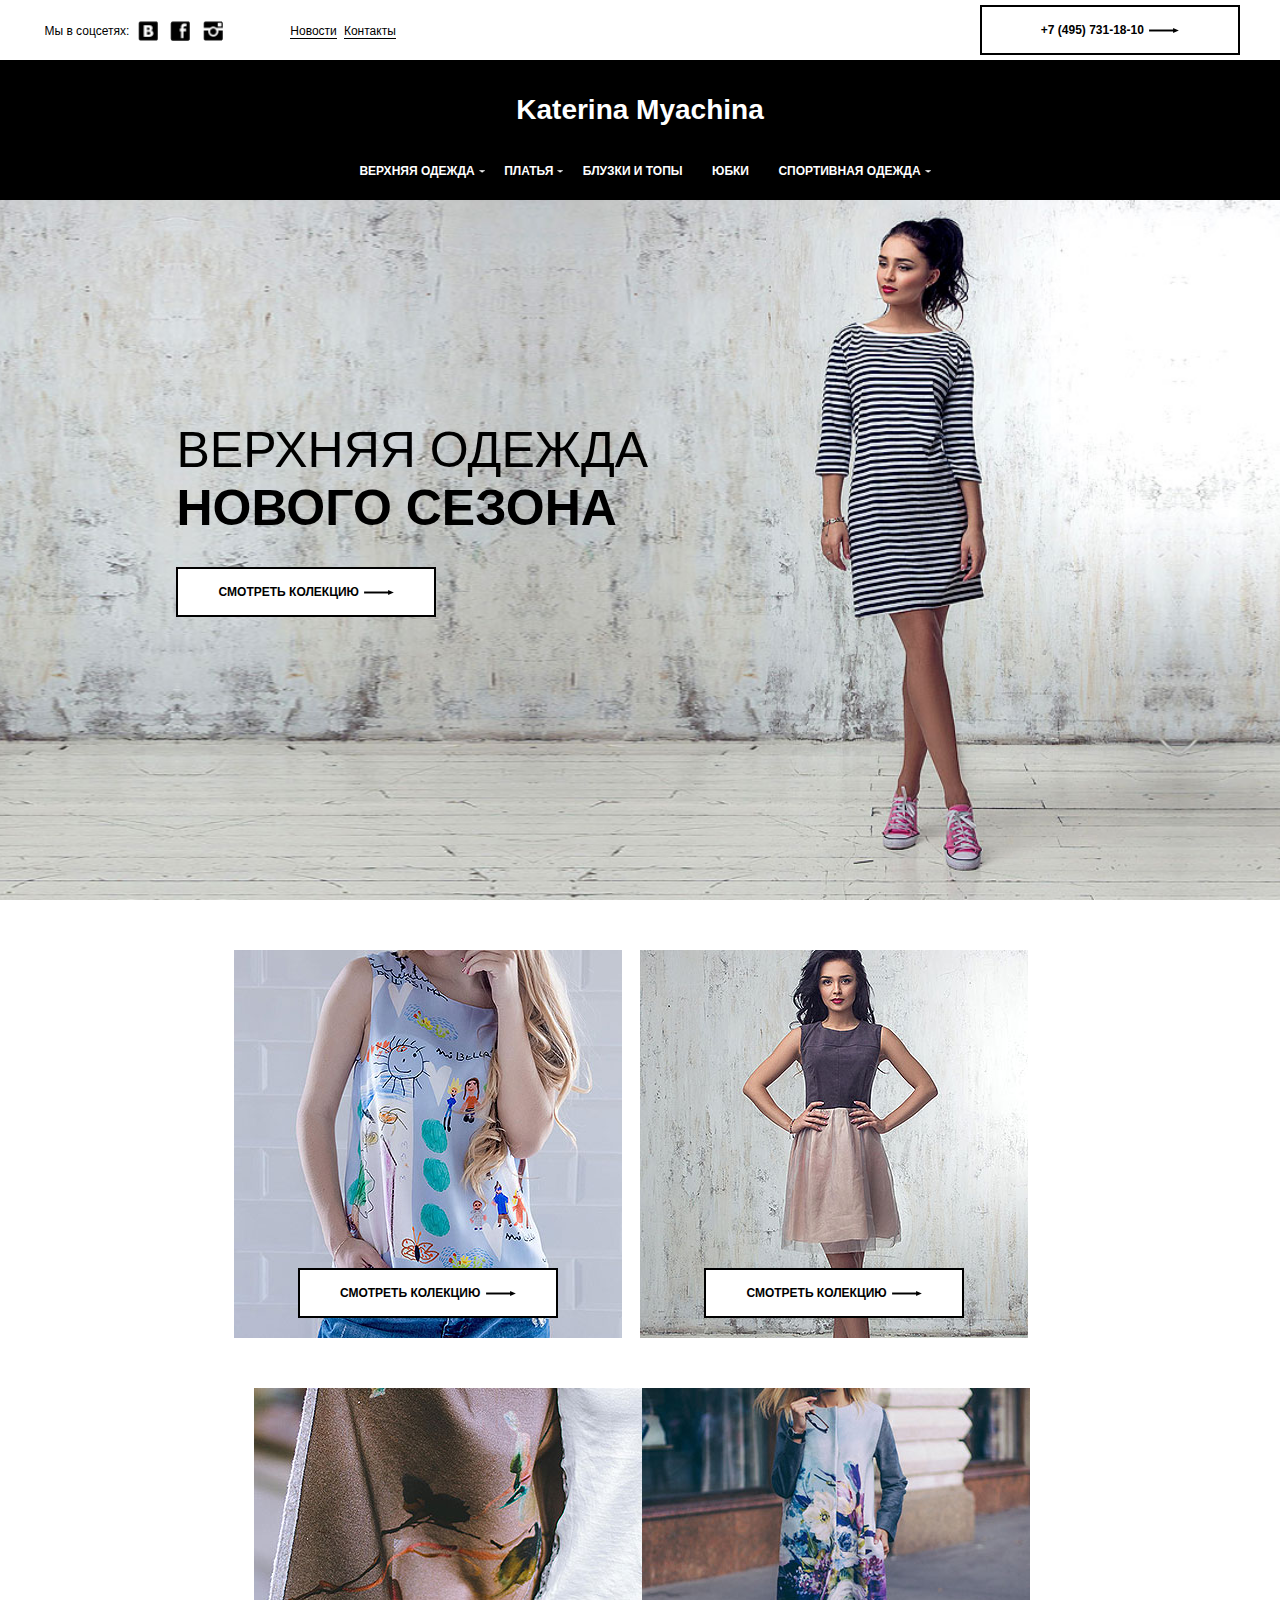
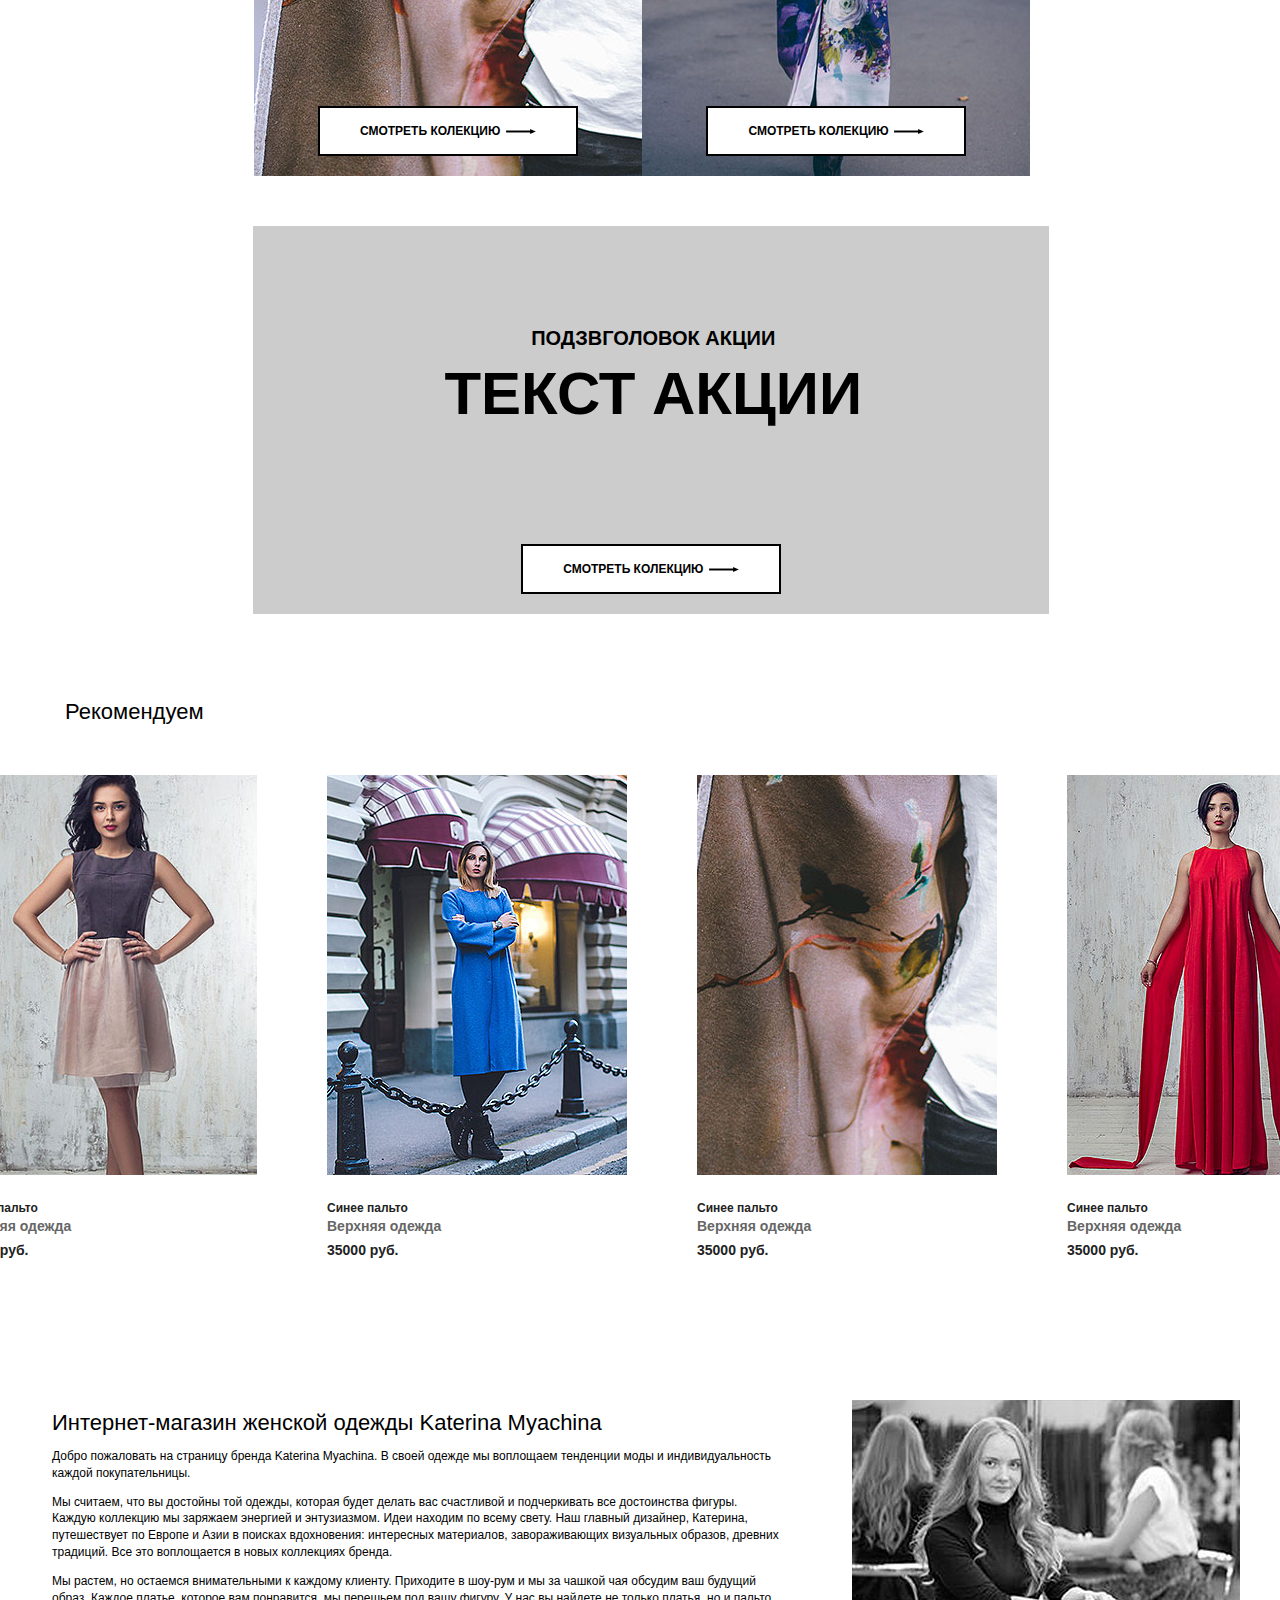
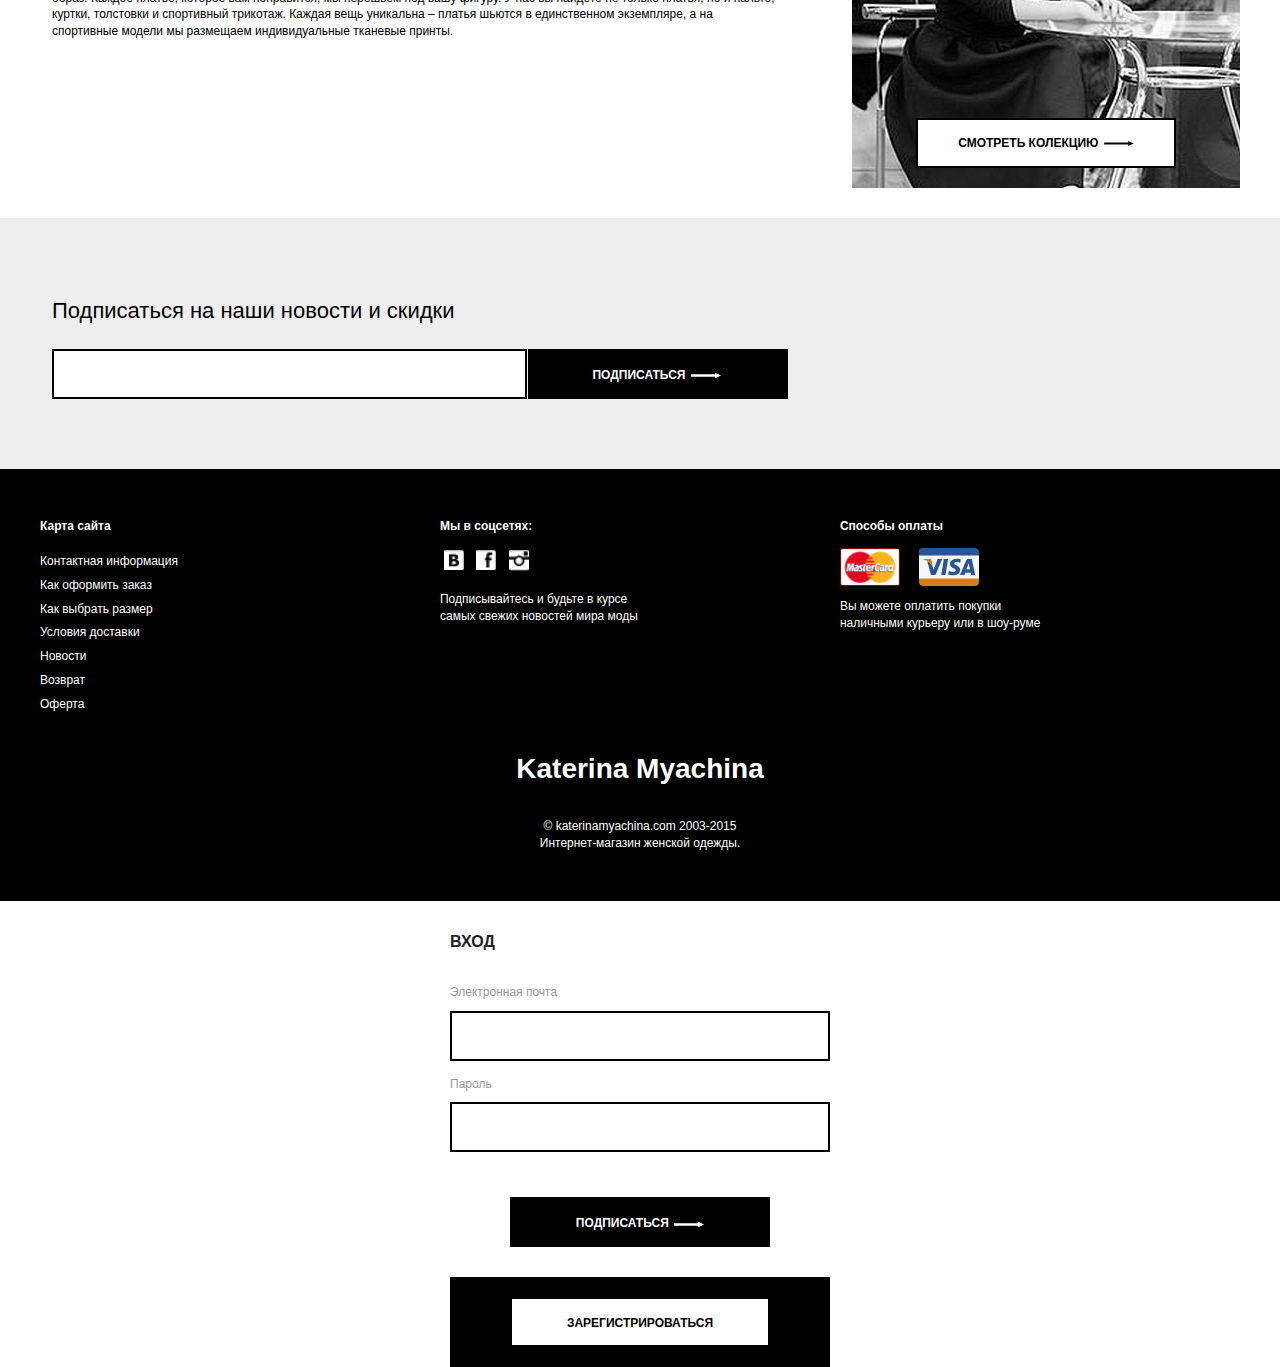
==== commit b7525469: "попап" ====
--- a/index.html
+++ b/index.html
@@ -275,7 +275,25 @@
 
   	    <!-- //////////////////////////////////////////////////////////////////////// -->
 
-        <div id="modal-popup" class="mfp-hide zoom-anim-dialog"></div>
+        <div id="modal-popup" class="mfp-hide zoom-anim-dialog">
+            <span>Вход</span>
+            <form action="#" class="subscribe">
+
+                <label for="email">Электронная почта</label>
+                <input type="text" class="email" name="email">
+
+                <label for="password">Пароль</label>
+                <input type="text" class="password" name="password">
+                <button type="submit" class="href">
+                    Подписаться <img src="images/svg/hrefArrowWhite.svg" alt="">
+                </button>
+                <div class="regWrap">
+                    <button type="submit" class="href" id="register">
+                        Зарегистрироваться
+                    </button>
+                </div>
+            </form>
+        </div>
 
         <script src="js/vendor/modernizr.js"></script>
         <script src="js/vendor/jquery-1.11.3.min.js"></script>
--- a/css/general.css
+++ b/css/general.css
@@ -583,6 +583,7 @@
                             height: 388px;
                             margin: 0 0 20px 70px;
                             position: relative;
+                            overflow: hidden;
                         }
 .aboutDesigner .href    {
                             position: absolute;
@@ -713,4 +714,306 @@
                          clear: both;
                          text-align: center;
                      }
-/*---------------------------------------------------------------*/+/*---------------------------------------------------------------*/
+
+
+
+
+/*-------------------dress page -----------------------------*/
+.dress_info                   { margin-bottom: 170px;}
+.dress_info .media            { display: inline-block;
+                                width: 32.33%;
+                                vertical-align: top;
+                                margin: 0 -2px;
+                                overflow: hidden;}
+.dress_info .info             { display: inline-block;
+                                width: 66%;
+                                margin: 0 -2px;
+                                padding-left: 3.8%;
+                                padding-top: 25px;
+                                text-align: left;}     
+
+.image_box img                { cursor: pointer;
+                                width: 100%;
+                                display: inline-block;
+                                vertical-align: top;}
+.image_box                    { overflow: hidden;}
+.image_box_navigation li      { display: inline-block;
+                                vertical-align: middle;
+                                width: 60px;
+                                cursor: pointer;}
+.image_box_navigation li.slick-center img{ border: 2px solid #000;}
+
+.dress_info h2                { margin: 0; padding: 0; font-size: 22px;}
+
+.dress_info .category,
+.dress_info h4                { font-size: 12px;
+                                color: #999999;
+                                font-weight: bold;
+                                display: block;
+                                text-align: left;
+                                margin-bottom: 10px;}
+.dress_info .price            { display: block;
+                                text-align: left;
+                                font-size: 30px;
+                                margin: 20px 0 10px;}
+.sizes,
+.colors                       { text-align: left;}
+
+.sizes li,
+.colors li                    { display: inline-block;
+                                vertical-align: middle;
+                                border: 2px solid #000;
+                                width: 50px;
+                                height: 50px;
+                                margin-right: 18px;}
+
+.colors li                    { border: none;}
+
+.sizes li a,
+.colors li a                  { display: block;
+                                height: 100%;
+                                text-align: center;
+                                line-height: 46px;
+                                font-size: 12px;
+                                font-weight: bold;
+                                color: #000;
+                                -webkit-transition: all 0.3s ease;
+                                -o-transition: all 0.3s ease;
+                                transition: all 0.3s ease;}
+.colors li a                  { -webkit-transition: none;
+                                -o-transition: none;
+                                transition: none;}
+.sizes li a:hover,
+.sizes li a.active            { background-color: #000; color: #fff;}
+
+.colors li a:hover,
+.colors li a.active           { border: 2px solid #000;}
+
+
+
+.sizes .magnific              { font-size: 12px;
+                                color: #000;
+                                text-decoration: underline;
+                                display: inline-block;
+                                vertical-align: middle;}
+.sizes .magnific:hover        { text-decoration: none;}
+#sizes-popup                  { background-color: #F2F2F0;
+                                padding: 25px;
+                                border-radius: 5px;
+                                position: relative;
+                                display: inline-block;}
+#sizes-popup table            { background-color: #F2F2F0; border: 15px solid #fff; border-radius: 5px;}
+#sizes-popup table td         { border: 1px solid #fff; padding: 5px; text-align: center; font-size: 13px;}
+#sizes-popup table thead td   { font-weight: bold;}
+.mfp-content                  { text-align: center;}
+
+.dress_info button            { display: inline-block;
+                                vertical-align: middle;
+                                width: 260px;
+                                height: 50px;
+                                border: 2px solid #000;
+                                background-color: transparent;
+                                -webkit-transition: all 0.3s ease;
+                                -o-transition: all 0.3s ease;
+                                transition: all 0.3s ease;
+                                font-size: 12px;
+                                text-transform: uppercase;
+                                color: #000;
+                                font-weight: bold;
+                                margin-right: 20px;
+                                margin-bottom: 20px;}
+.dress_info button > *        { display: inline-block; vertical-align: middle;}
+.dress_info button:hover      { background-color: #000; color: #fff;}
+
+.dress_info .socials          { margin-bottom: 20px;}
+
+.dress_info article p         { margin: 10px 0;}
+
+.dress_info table             { margin-top: 20px;}
+.dress_info table tr td       { font-size: 12px; color: #999;}
+.dress_info table tr td:first-child { color: #000; font-weight: bold; padding-right: 35px;}
+
+
+
+
+
+/*-------------------------------cart page----------------------------*/
+.cart                         { text-align: left; padding-bottom: 200px;}
+.cart input[type="text"]      { width: 380px;
+                                height: 50px;
+                                display: inline-block;
+                                vertical-align: middle;
+                                border: 2px solid #000;
+                                font-size: 16px;
+                                padding-left: 15px;}
+.cart label                   { display: inline-block;
+                                vertical-align: middle;
+                                width: 150px;
+                                padding-left: 25px;
+                                font-size: 12px;
+                                font-weight: bold;}
+.fields                       { margin-bottom: 25px;}
+.fields li                    { margin: 0;
+                                display: block;
+                                list-style: none;
+                                margin-bottom: 15px;}
+.radios                       { display: inline-block;
+                                vertical-align: top;
+                                margin: 0;}
+.radios li                    { margin: 0; list-style: none;}
+.radios label                 { width: auto; color: #999; font-weight: normal; vertical-align: middle; cursor: pointer; padding: 0;}
+.radios span                  { vertical-align: middle;}
+
+.rb-box                       { display: inline-block;
+                                vertical-align: middle;
+                                width: 14px;
+                                height: 14px;
+                                position: relative;}
+.radios input                 { display: none;}
+.false-radio                  { width: 14px;
+                                height: 14px;
+                                position: relative;
+                                border-radius: 50%;
+                                border: 1px solid #999;
+                                display: inline-block;
+                                cursor: pointer;
+                                margin-right: 5px;}
+
+input[type="radio"]:checked ~ label .false-radio { background-color: #DBE5FF;}
+input[type="radio"]:checked ~ label .false-radio:before {
+                                content: " ";
+                                width: 4px;
+                                height: 4px;
+                                background-color: #000;
+                                position: absolute;
+                                top: 50%;
+                                left: 50%;
+                                border-radius: 50%;
+                                margin-top: -2px;
+                                margin-left: -2px;}
+input[type="radio"]:checked ~ label { color: #000; text-decoration: underline;}
+
+
+
+.items                        { width: 100%;
+                                margin-top: 50px;}
+.items thead                  { font-size: 12px; color: #999; font-weight: bold;}
+.items td:first-child         { padding-left: 25px;}
+.items tr                     { border-bottom: 2px solid #000;}
+
+.items td:nth-child(1)        { width: 37%;}
+.items td:nth-child(2)        { width: 11.4%;}
+.items td:nth-child(3)        { width: 11.4%;}
+.items td:nth-child(4)        { width: 13%;}
+.items td:nth-child(5)        { width: 12.4%;}
+.items td:nth-child(6)        { width: 8.8%;}
+
+
+
+.items td > *                 { display: inline-block; vertical-align: middle;}
+.items tbody td               { padding: 30px 0;
+                                vertical-align: middle;
+                                font-size: 12px;
+                                color: #000;
+                                font-weight: bold;}
+.items img                    { margin-right: 25px;}
+.items h3                     { display: block; font-size: 22px;}
+.items .category              { color: #999; font-weight: bold; font-size: 12px;}
+.items .color                 { width: 50px;
+                                height: 50px;
+                                border: 2px solid #000;}
+.items .size                  { width: 50px;
+                                height: 50px;
+                                background-color: #000;
+                                color: #fff;
+                                font-size: 12px;
+                                font-weight: bold;
+                                text-align: center;
+                                line-height: 46px;}
+
+.box-count .value             { font-size: 12px;  
+                                font-weight: bold;
+                                display: inline-block;
+                                vertical-align: middle;
+                                padding: 0 5px;}
+.box-count button             { width: 14px;
+                                height: 14px;
+                                background-color: #000;
+                                border-radius: 50%;
+                                font-size: 18px;
+                                color: #fff;
+                                border: none;
+                                padding: 0;
+                                line-height: 12px;
+                                display: inline-block;
+                                vertical-align: middle;}
+.items tfoot tr               { border-bottom: none;}
+.items tfoot td               { padding: 25px 0;}
+.items tfoot span:first-child { display: block;}
+.items tfoot span             { font-size: 12px; color: #999; font-weight: bold;}
+.items tfoot span:not(:first-child) { font-size: 16px; color: #000;}
+
+a.back,
+button.order                  { width: 260px;
+                                height: 50px;
+                                text-align: center;
+                                line-height: 46px;
+                                -webkit-transition: all 0.3s ease;
+                                -o-transition: all 0.3s ease;
+                                transition: all 0.3s ease;
+                                font-size: 12px;
+                                font-weight: bold;
+                                text-transform: uppercase;
+                                text-decoration: none;
+                                border: 2px solid #000;}
+a.back                        { color: #000;
+                                float: left;}
+a.back:hover                  { color: #fff;
+                                background-color: #000;}
+button.order                  { float: right;
+                                color: #fff;
+                                background-color: #000;}
+button.order:hover            { color: #000;
+                                background-color: #fff;}
+
+
+#modal-popup  {
+    display: block !important;
+    margin: 0 auto;
+    width: 440px;
+    background-color: #FFF;
+    padding: 30px 30px 0 30px;
+}
+#modal-popup>span {
+    font-weight: 700;
+    text-transform: uppercase;
+}
+#modal-popup form {
+    margin-top: 30px;
+}
+#modal-popup form label{
+    display: block;
+    font-size: 12px;
+    color: #999999;
+    margin-bottom: 10px;
+}
+#modal-popup form input {
+    width: 100%;
+    margin-bottom: 15px;
+}
+#modal-popup form button {
+    display: block;
+    margin: 30px auto;
+    border: 2px solid #000 !important;
+}
+.regWrap {
+    background-color: #000;
+    width: 100%;
+    padding: 20px;
+}
+#modal-popup #register {
+    background-color: #FFF;
+    color: #000;
+    margin: 0px auto;
+}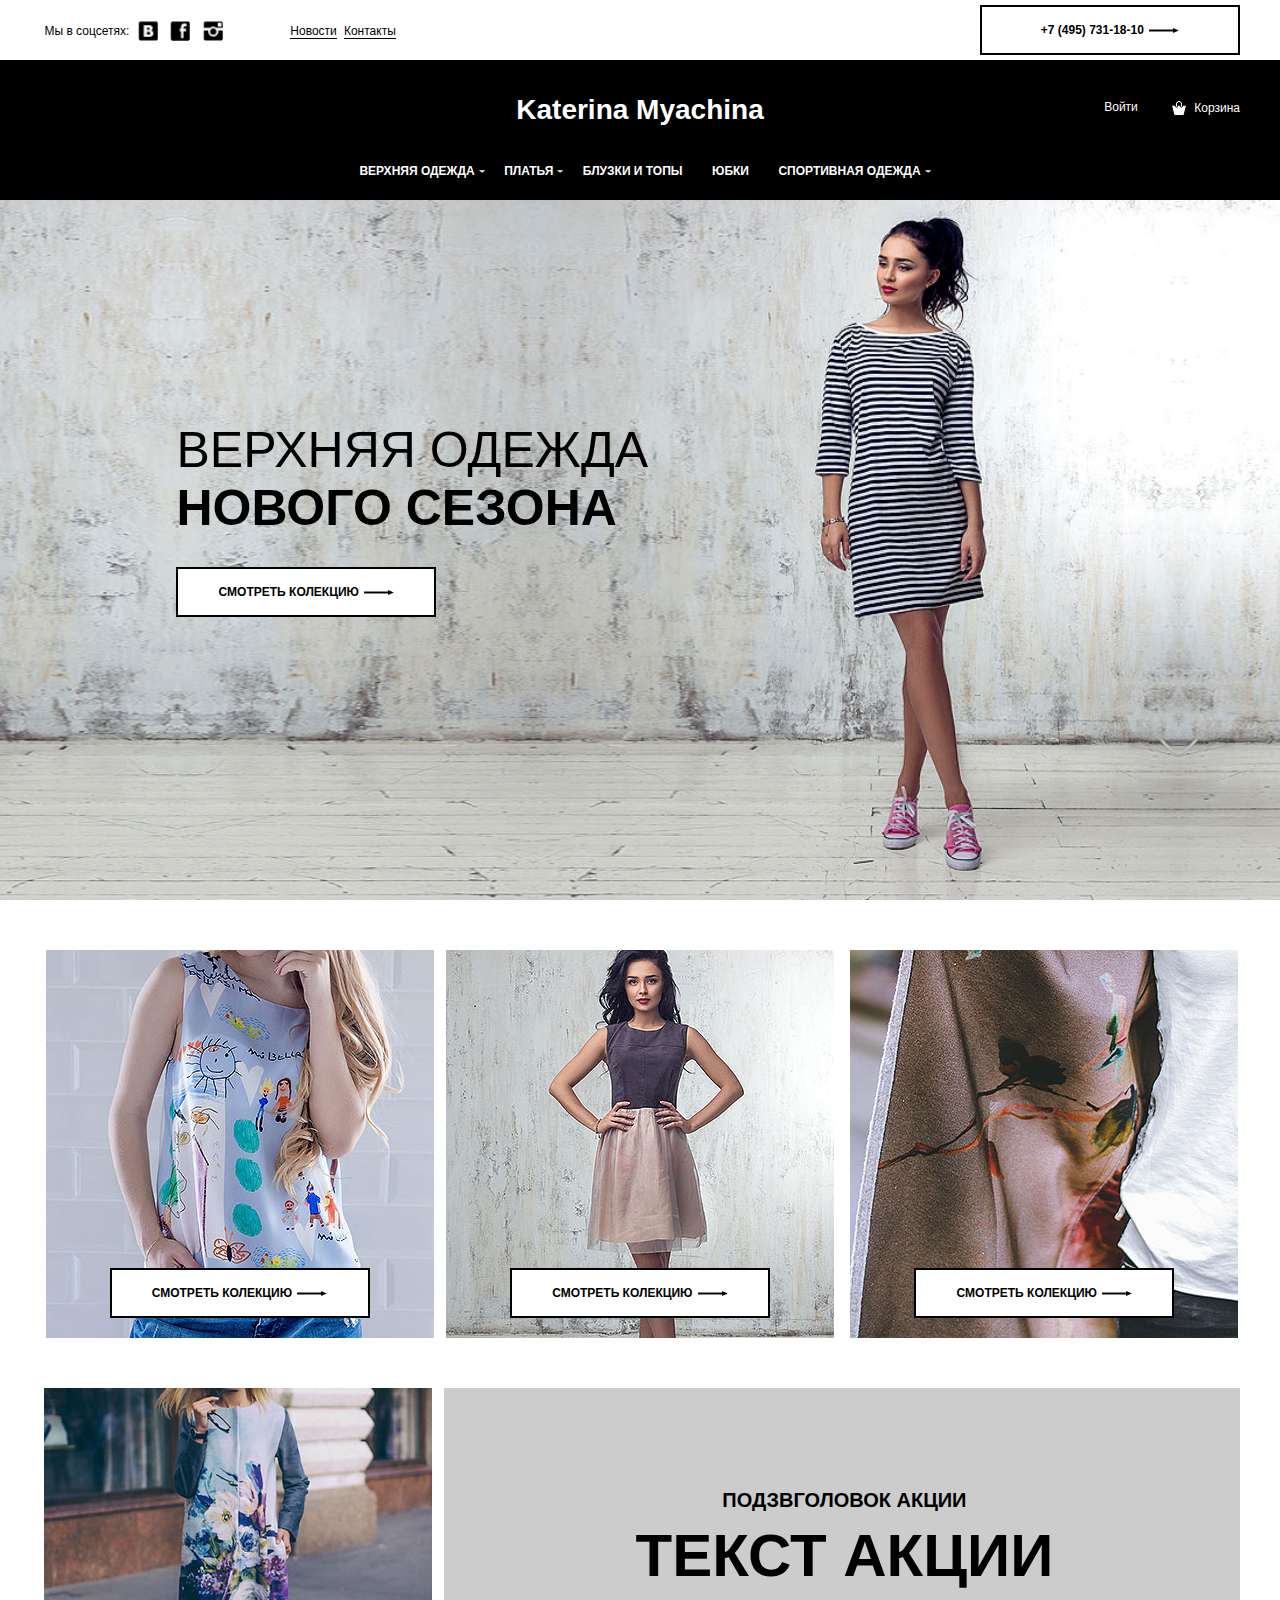
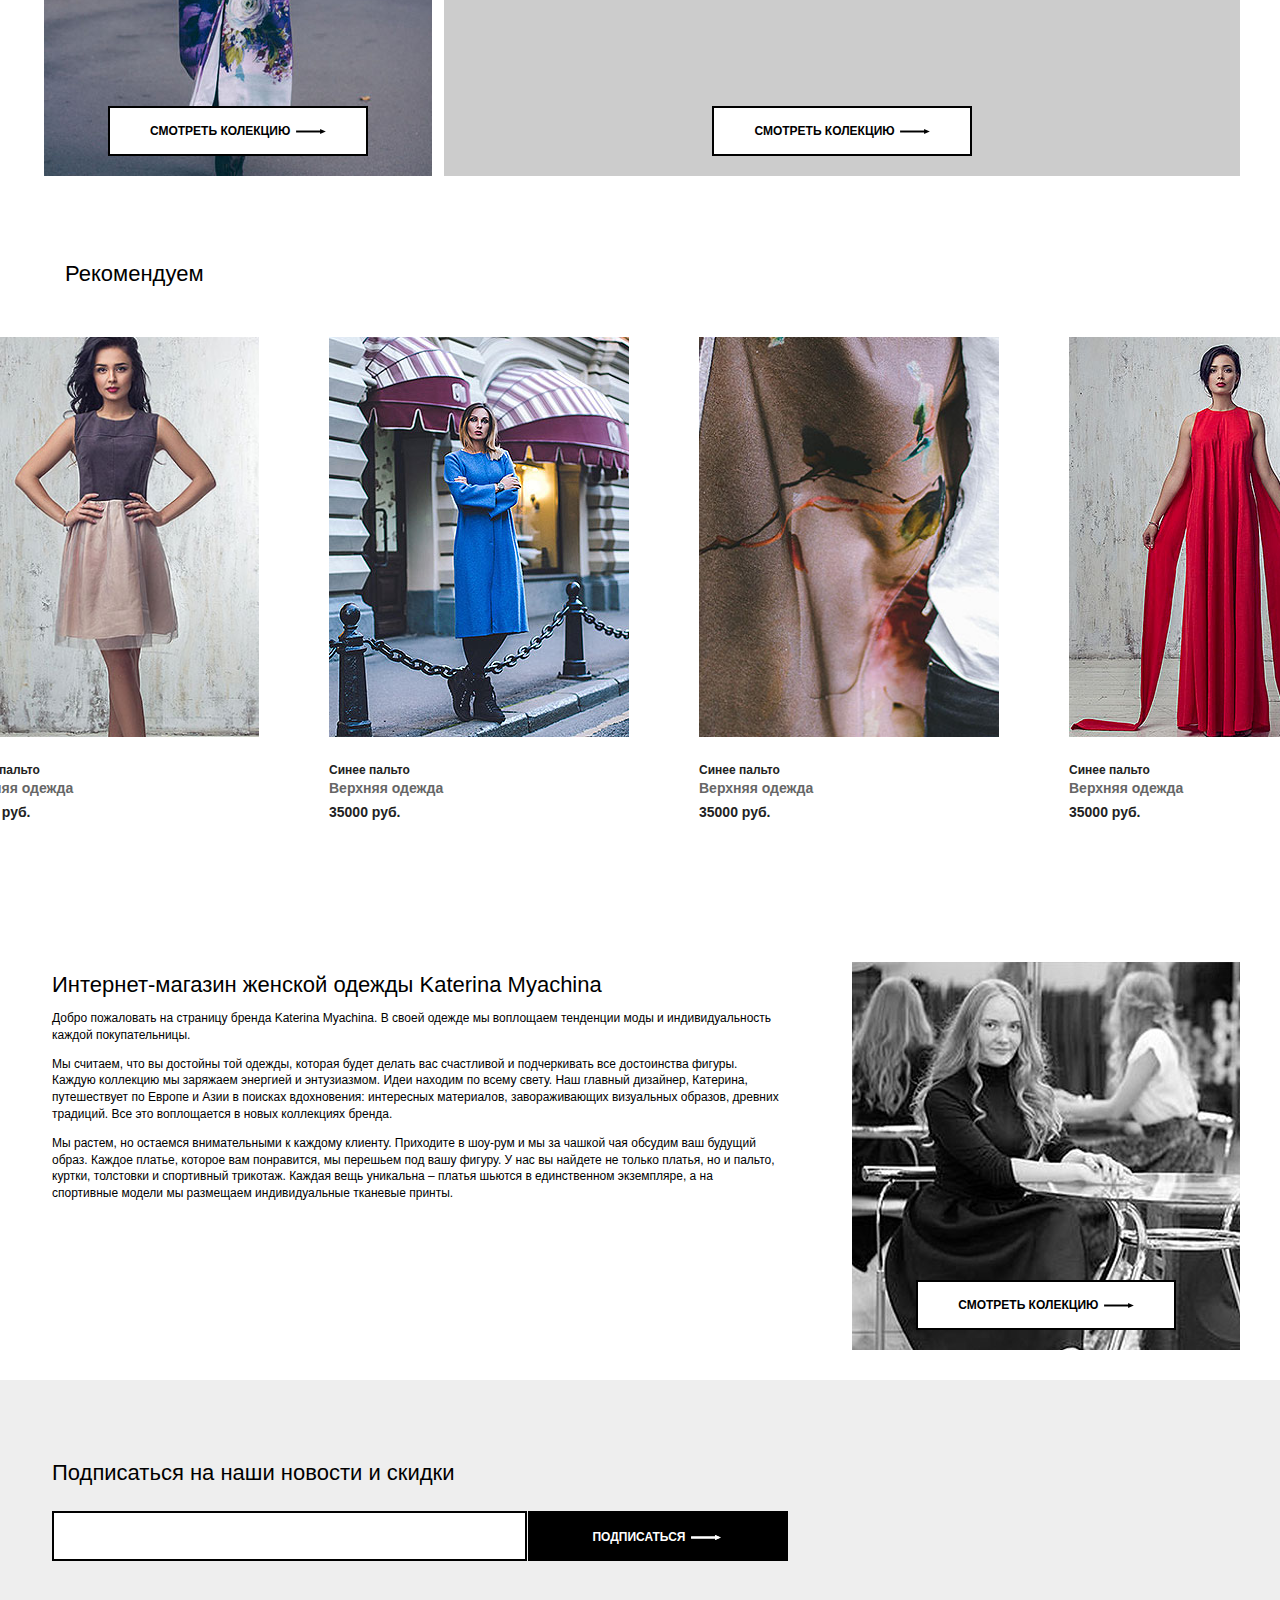
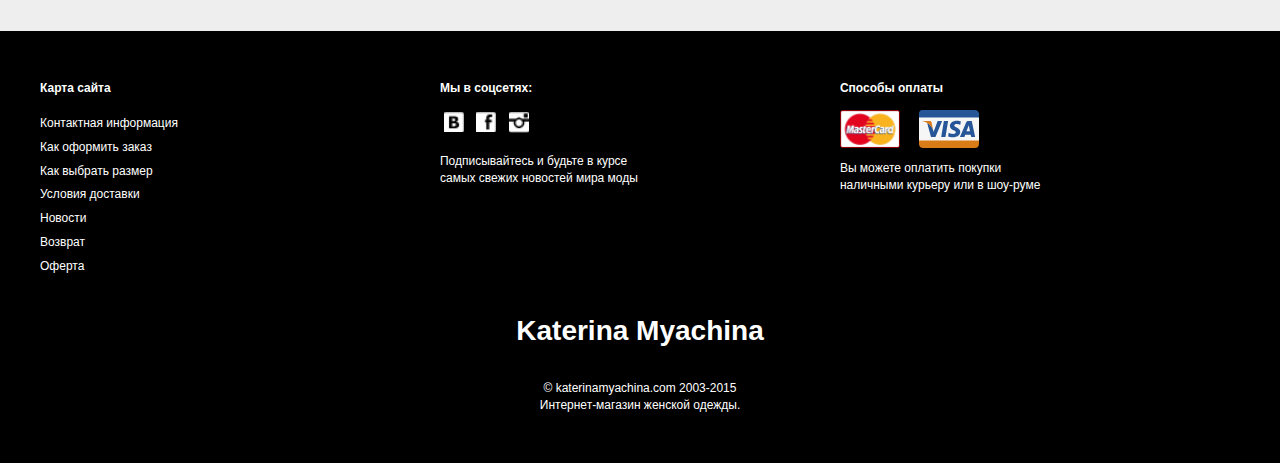
==== commit 715bc248: "enter" ====
--- a/index.html
+++ b/index.html
@@ -53,8 +53,8 @@
                 <div class="wrapper ">
                     <h1>Katerina Myachina</h1>
                     <div class="enterCart">
-                        <a href=""></a>
-                        <a href=""></a>
+                        <a href="#modal-popup" class="magnific">Войти</a>
+                        <a href=""><img src="images/cart.png" alt=""><span>Корзина</span></a>
                     </div>
                     <nav>
                         <li>
@@ -276,7 +276,7 @@
   	    <!-- //////////////////////////////////////////////////////////////////////// -->
 
         <div id="modal-popup" class="mfp-hide zoom-anim-dialog">
-            <span>Вход</span>
+            <h3>Вход</h3>
             <form action="#" class="subscribe">
 
                 <label for="email">Электронная почта</label>
@@ -285,7 +285,7 @@
                 <label for="password">Пароль</label>
                 <input type="text" class="password" name="password">
                 <button type="submit" class="href">
-                    Подписаться <img src="images/svg/hrefArrowWhite.svg" alt="">
+                    Войти <img src="images/svg/hrefArrowWhite.svg" alt="">
                 </button>
                 <div class="regWrap">
                     <button type="submit" class="href" id="register">
--- a/css/general.css
+++ b/css/general.css
@@ -110,7 +110,7 @@
 header                      {   background: #000000; position: relative; color: #000;
                                 height: 200px;
                             }
-
+header .wrapper             {   position: relative;}
 .headerTop                  {
                                 height: 60px;
                                 background-color: #fff;
@@ -199,6 +199,20 @@
                                 font-size: 28px;
                                 margin: 30px 0;
                             }
+.enterCart                  { position: absolute;
+                                right: 0;
+                                top: 6px;}
+.enterCart a                { font-size: 12px;
+                                color: #fff;
+                                text-decoration: none;
+                                display: inline-block;
+                                vertical-align: middle;
+                                margin-left: 30px;}
+.enterCart a img            { display: inline-block; vertical-align: middle; margin-right: 8px;}
+.enterCart a span           { display: inline-block; vertical-align: middle;}
+.enterCart a:hover span     { text-decoration: underline;}
+.enterCart a:hover          { text-decoration: underline;}
+
 /* ------- navigation --------- */
 nav                         {   height: 46px;}
 nav li                      {
@@ -254,6 +268,7 @@
 nav li:last-child .sub      {
                                 left: auto;
                                 right: 0;
+                                z-index: 2;
                             }
 .sub  li                    {
                                 display: block;
@@ -432,7 +447,7 @@
                           margin: 25px -4px 25px 0;
                           overflow: hidden;
                       }
-.look:nth-child(3n+2) {    margin: 25px 18px 25px }
+.look:nth-child(3n+2) {    margin: 25px 12px 25px }
 .look .href           {
                           position: absolute;
                           bottom: 20px;
@@ -453,7 +468,7 @@
 .action               {
                           display: inline-block;
                           vertical-align: top;
-                          margin: 25px -4px 25px 18px;
+                          margin: 25px -4px 25px 12px;
                           width: 796px;
                           height: 388px;
                           background-color: #CCC;
@@ -612,6 +627,7 @@
                             margin-bottom: 25px;
                         }
 .formBlock .wrapper     {    padding-left: 12px }
+
 .subscribe              {    text-align: left }
 .subscribe input        {
                             width: 40%;
@@ -647,6 +663,25 @@
                             color: #000;
                             border: 2px solid #000;
                         }
+
+
+#modal-popup            {   width: 440px;
+                            display: block;
+                            margin: 0 auto;
+                            background-color: #fff;
+                            text-align: left;
+                            padding: 30px 0 0;}
+#modal-popup label      {   display: block; font-size: 12px; color: #999999; width: 86%; margin: 0 auto 3px;}
+#modal-popup input      {   width: 86%; margin: 0 auto 15px; display: block;}
+#modal-popup h3         {   display: block; width: 86%; margin: 0 auto 25px;}
+#modal-popup .href      {   display: block; margin: 20px auto 20px; border-left: 2px solid #fff!important;}
+#modal-popup .href:hover{   border-left: 2px solid #000!important;}
+#modal-popup .regWrap   {   background-color: #000; padding: 20px 0;}
+#modal-popup .regWrap .href { margin: 0 auto; background-color: #fff; color: #000;}
+#modal-popup .regWrap .href:hover {background-color: #000; color: #fff;}
+
+
+
 
 @media (max-width: 1000px) {
 .aboutDesigner          {   margin-left: 20px;}
@@ -834,6 +869,33 @@
 .dress_info table tr td       { font-size: 12px; color: #999;}
 .dress_info table tr td:first-child { color: #000; font-weight: bold; padding-right: 35px;}
 
+@media (max-width: 1000px) {
+  .sizes li, .colors li       { width: 40px; height: 40px;}
+  .sizes li a,
+  .colors li a                { line-height: 36px;}
+
+  .dress_info button          { width: 200px; margin-right: 10px;}
+
+  .image_box_navigation li img { width: 50px;}
+}
+
+@media (max-width: 850px) {
+  .dress_info                 { text-align: left; padding-left: 35px; margin-bottom: 0;}
+  .dress_info .media          { width: 300px;}
+  .dress_info .info           { display: block; width: 100%; padding-left: 0px;}
+}
+
+@media (max-width: 500px) {
+  .dress_info                 { padding-left: 10px;}
+  .dress_info button          { width: 48%; margin-right: 1%;}
+  .sizes .magnific            { display: block; margin-top: 10px;}
+}
+@media (max-width: 400px) {
+  .dress_info                 { padding-left: 0; text-align: center;}
+  .dress_info .info           { padding-left: 5px;}
+}
+
+
 
 
 
@@ -917,7 +979,7 @@
                                 font-size: 12px;
                                 color: #000;
                                 font-weight: bold;}
-.items img                    { margin-right: 25px;}
+.items img                    { margin-right: 25px; width: 60px;}
 .items h3                     { display: block; font-size: 22px;}
 .items .category              { color: #999; font-weight: bold; font-size: 12px;}
 .items .color                 { width: 50px;
@@ -976,44 +1038,196 @@
                                 background-color: #000;}
 button.order:hover            { color: #000;
                                 background-color: #fff;}
-
-
-#modal-popup  {
-    display: block !important;
-    margin: 0 auto;
-    width: 440px;
-    background-color: #FFF;
-    padding: 30px 30px 0 30px;
-}
-#modal-popup>span {
-    font-weight: 700;
-    text-transform: uppercase;
-}
-#modal-popup form {
-    margin-top: 30px;
-}
-#modal-popup form label{
-    display: block;
-    font-size: 12px;
-    color: #999999;
-    margin-bottom: 10px;
-}
-#modal-popup form input {
-    width: 100%;
-    margin-bottom: 15px;
-}
-#modal-popup form button {
-    display: block;
-    margin: 30px auto;
-    border: 2px solid #000 !important;
-}
-.regWrap {
-    background-color: #000;
-    width: 100%;
-    padding: 20px;
-}
-#modal-popup #register {
-    background-color: #FFF;
-    color: #000;
-    margin: 0px auto;
-}+@media (max-width: 1200px) {
+  .cart                         { padding-bottom: 20px;}
+}
+@media (max-width: 1100px) {
+  .items td:nth-child(1)        { width: 34%;}
+  .items td:nth-child(2)        { width: 9%;}
+  .items td:nth-child(3)        { width: 9%;}
+  .items td:nth-child(4)        { width: 10%;}
+  .items td:nth-child(5)        { width: 15%;}
+  .items td:nth-child(6)        { width: 15%;}
+
+  .items img                    { margin-right: 10px;}
+  .items td:first-child         { padding-left: 0;}
+}
+
+@media (max-width: 800px) {
+  .items img                    { width: 50px;}
+  .items .color                 { width: 40px; height: 40px;}
+  .items .size                  { height: 40px; width: 40px; line-height: 36px;}
+  .items h3                     { font-size: 16px;}
+}
+@media (max-width: 650px) {
+  .items td                     { display: inline-block!important;}
+  .items tbody td               { padding: 10px 0!important;}
+  .items td:nth-child(1)        { width: 100%;}
+  .items td:nth-child(2)        { width: 15%;}
+  .items td:nth-child(3)        { width: 15%;}
+  .items td:nth-child(4)        { width: 20%;}
+  .items td:nth-child(5)        { width: 20%;}
+  .items td:nth-child(6)        { width: 20%;}
+
+  .items tfoot td:nth-child(1)  { display: none!important;}
+}
+@media (max-width: 600px) {
+  .cart label                   { display: block; margin-bottom: 15px;}
+  .cart input[type="text"]      { width: 50%; margin-left: 25px;}
+  .radios                       { padding-left: 25px;}
+}
+@media (max-width: 550px) {
+  a.back                        { width: 50%;}
+  button.order                  { width: 45%;}
+}
+@media (max-width: 500px)  {
+  .items td:nth-child(2)        { width: 30%;}
+  .items td:nth-child(3)        { width: 30%;}
+  .items td:nth-child(4)        { width: 30%;}
+  .items td:nth-child(5)        { width: 30%;}
+  .items td:nth-child(6)        { width: 30%;}
+
+  .items tfoot td:nth-child(2),
+  .items tfoot td:nth-child(3),
+  .items tfoot td:nth-child(4)  { display: none!important;}
+}
+@media (max-width: 450px) {
+  .cart input[type="text"]      { width: 80%; margin-left: 25px;}
+}
+
+
+
+/*----------------------------- category page ----------------------------*/
+.about.category               { padding-top: 0;}
+.about.category .wrapper      { padding: 0 0 0 25px;}
+.about.category h2            { margin-top: 25px;}
+.category .aboutDesigner      { margin-bottom: 20px;}
+
+a.filter_btn                  { width: 155px;
+                                height: 50px;
+                                display: inline-block;
+                                vertical-align: middle;
+                                border: 2px solid #000;
+                                color: #000;
+                                text-transform: uppercase;
+                                text-decoration: none;
+                                text-align: center;
+                                -webkit-transition: all 0.3s ease;
+                                -o-transition: all 0.3s ease;
+                                transition: all 0.3s ease;
+                                margin-right: 15px;
+                                font-weight: bold;
+                                line-height: 46px;
+                                font-size: 12px;
+                                margin-top: 3px;}
+a.filter_btn:hover            { background-color: #000; color: #fff;}
+
+
+.elements                     { padding-top: 20px; text-align: center;}
+.elements .wrap               { text-align: left;}
+.elements .box                { width: 32.1%;
+                                display: inline-block;
+                                vertical-align: top;
+                                margin-bottom: 50px;}
+.box img                      { width: 100%;}
+.elements .box:nth-child(3n+1){ margin-left: -2px; margin-right: -2px;}
+.elements .box:nth-child(3n+2){ margin-left: 1.8%; margin-right: 1.8%;}
+.elements .box:nth-child(3n+3){ margin-left: -2px; margin-right: -2px;}
+
+.box .preview                 { position: relative;}
+.box .preview:after           { content: " ";
+                                width: 100%;
+                                padding-bottom: 100%;
+                                display: block;}
+.box .preview img             { position: absolute; width: 100%; height: 100%; top: 0; left: 0;}
+.box .preview a               { width: 66%;
+                                height: 50px;
+                                border: 2px solid #000;
+                                background-color: #fff;
+                                color: #000;
+                                text-transform: uppercase;
+                                font-size: 12px;
+                                text-align: center;
+                                line-height: 46px;
+                                font-weight: bold;
+                                -webkit-transition: all 0.3s ease;
+                                -o-transition: all 0.3s ease;
+                                transition: all 0.3s ease;
+                                position: absolute;
+                                bottom: 20px;
+                                left: 17%;}
+.box .preview a:hover         { background-color: #000; color: #fff;}
+
+.box .about_info              { padding: 15px 0 15px 25px; text-align: left;}
+.box .about_info h4           { font-size: 12px; font-weight: bold; display: block;}
+.box .about_info .category    { font-size: 12px; display: block; color: #999; margin-bottom: 5px;}
+.box .about_info .price       { font-size: 14px; font-weight: bold; display: block;}
+
+.load_more                    { width: 260px;
+                                height: 50px;
+                                border: 2px solid #000;
+                                background-color: #fff;
+                                color: #000;
+                                text-transform: uppercase;
+                                font-size: 12px;
+                                text-align: center;
+                                line-height: 46px;
+                                font-weight: bold;
+                                -webkit-transition: all 0.3s ease;
+                                -o-transition: all 0.3s ease;
+                                transition: all 0.3s ease;
+                                display: inline-block;}
+.load_more:hover              { background-color: #000; color: #fff;}
+
+@media (max-width: 1200px) {
+  .about.category .wrapper    { padding-left: 0;}
+  a.filter_btn                { width: 10%; margin: 5px 1%;}
+}
+@media (max-width: 900px) {
+  a.filter_btn                { width: 15%;}
+}
+@media (max-width: 800px) {
+  .elements .box              { width: 40%;}
+  .elements .wrap             { text-align: center;}
+  .elements .box:nth-child(3n+1),
+  .elements .box:nth-child(3n+2),
+  .elements .box:nth-child(3n+3){ margin-left: 3%; margin-right: 3%;}
+}
+@media (max-width: 700px) {
+  a.filter_btn                { width: 20%;}
+}
+@media (max-width: 600px) {
+  .elements .box              { width: 45%;}
+  .elements .box:nth-child(3n+1),
+  .elements .box:nth-child(3n+2),
+  .elements .box:nth-child(3n+3){ margin-left: 2%; margin-right: 2%;}
+}
+@media (max-width: 550px) {
+  a.filter_btn                { width: 22%;}
+  .elements .box              { width: 70%;}
+}
+@media (max-width: 450px) {
+  .elements .box              { width: 90%;}
+}
+
+
+
+
+
+/*----------------------------- breadcrumbs --------------------------------*/
+.breadcrumbs                  { padding: 15px 0 15px 25px; text-align: left;}
+.breadcrumbs ul               { padding: 0; margin: 0;}
+.breadcrumbs li               { display: inline-block;
+                                vertical-align: middle;
+                                list-style: none;}
+.breadcrumbs li a             { font-size: 12px;
+                                color: #000;
+                                text-decoration: underline;
+                                font-weight: bold;}
+.breadcrumbs li a:after       { content: ">";
+                                color: #999;
+                                font-weight: bold;
+                                display: inline-block;
+                                margin: 0 5px;}
+.breadcrumbs li:last-child a  { color: #999; text-decoration: none;}
+.breadcrumbs li:last-child a:after { display: none;}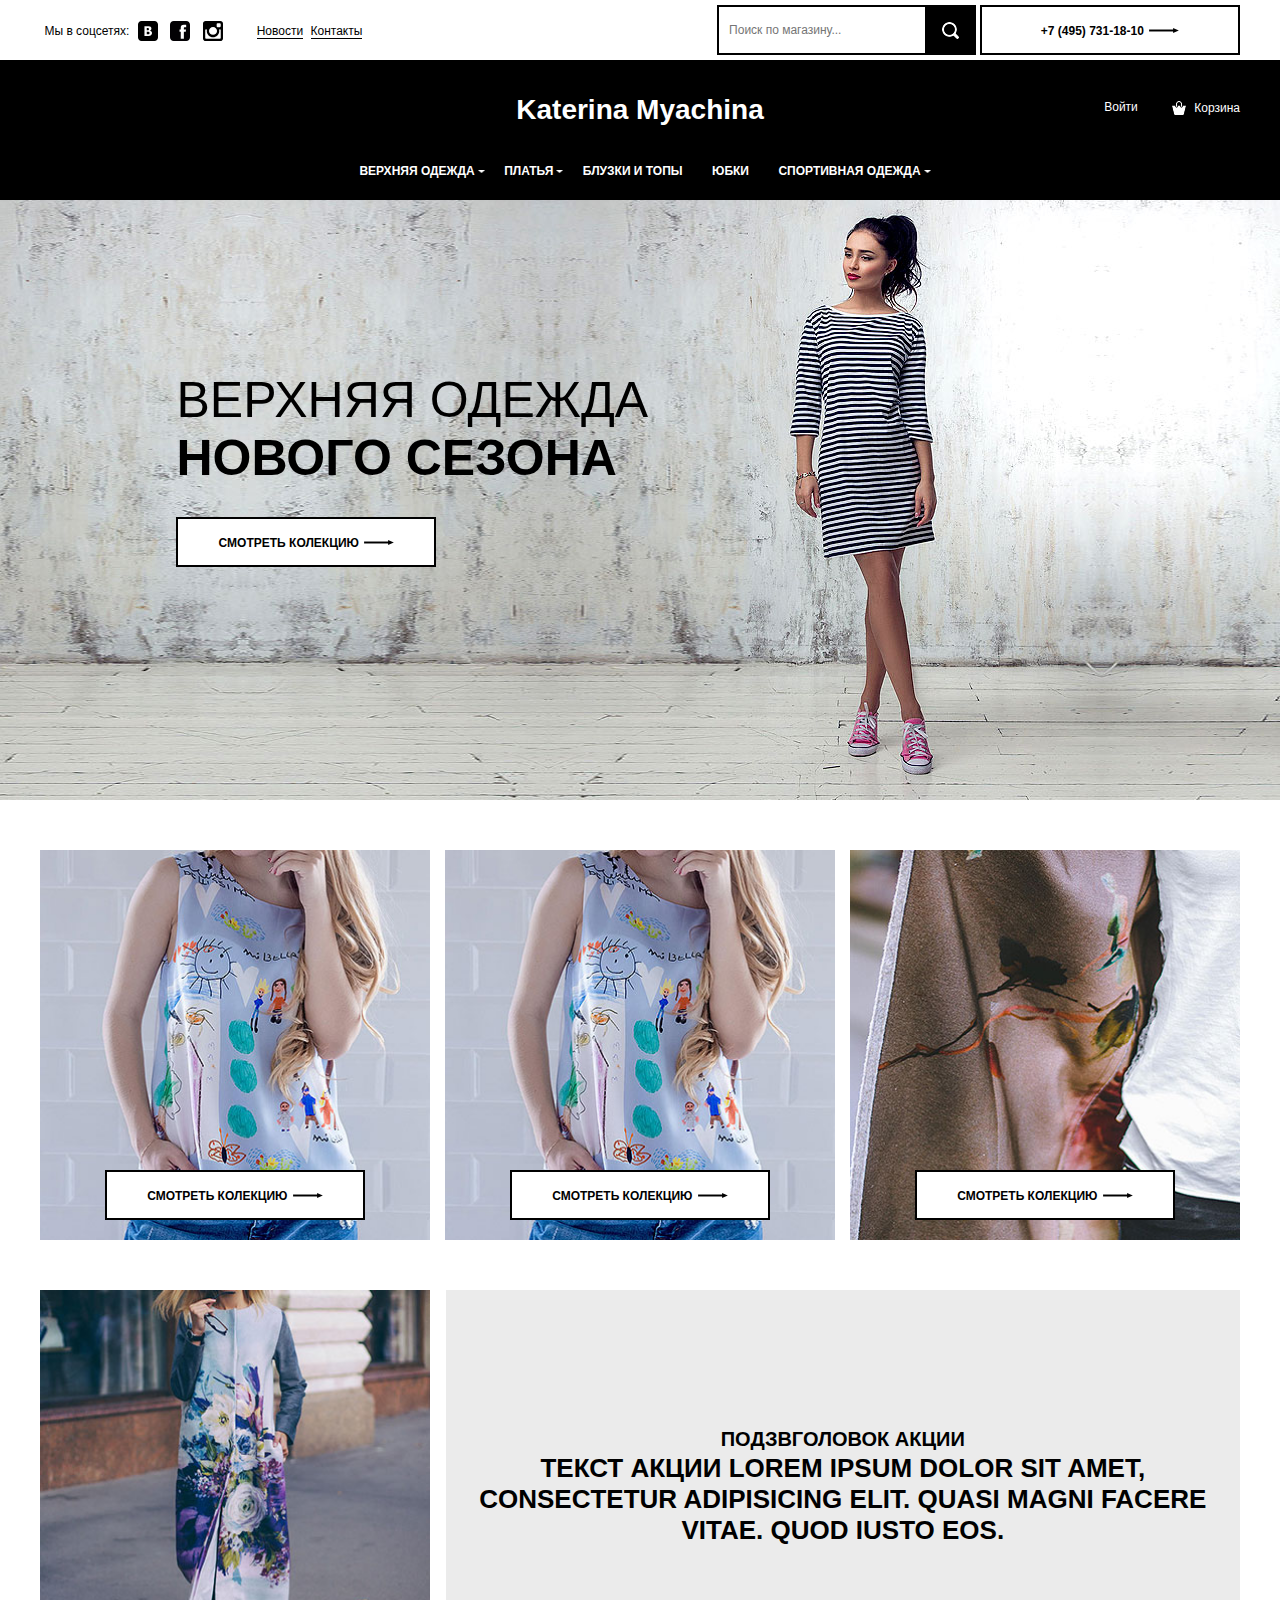
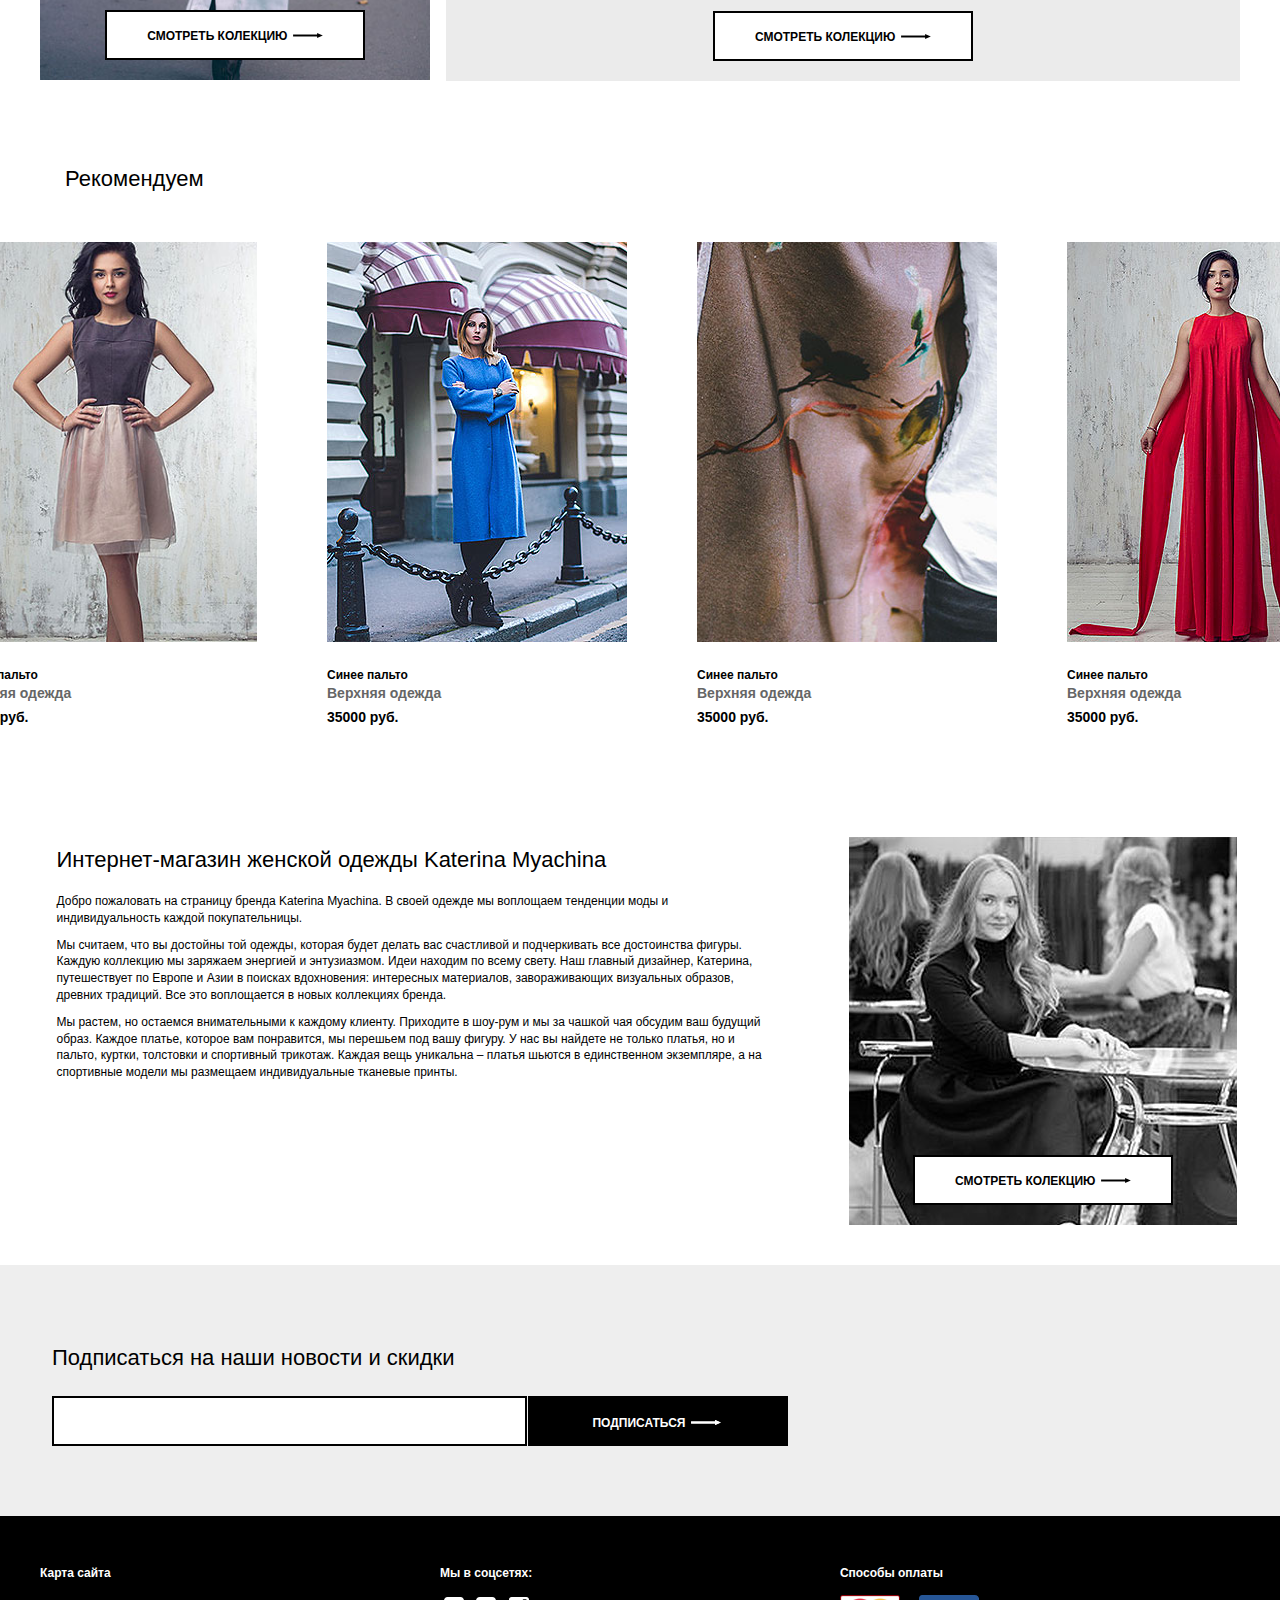
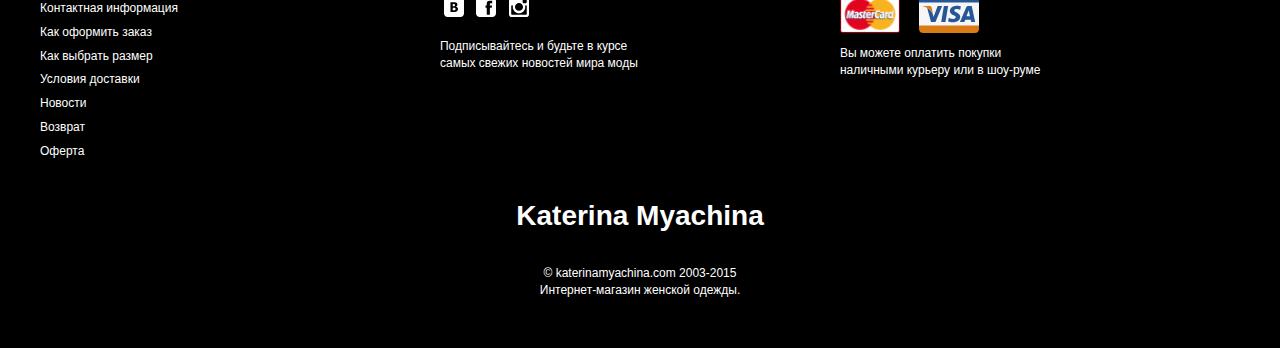
==== commit 0904b3c2: "search + popup(recall)" ====
--- a/index.html
+++ b/index.html
@@ -35,9 +35,9 @@
                         <div class="left vertical">
                             <div class="socialButtons">
                                 <span>Мы в соцсетях:</span>
-                                <a href=""><img src="images/vk.png" alt=""></a>
-                                <a href=""><img src="images/fb.png" height="19" width="19" alt=""></a>
-                                <a href=""><img src="images/inst.png" height="19" width="19" alt=""></a>
+                                <a href=""><img src="images/vk.svg" alt=""></a>
+                                <a href=""><img src="images/fb.svg" alt=""></a>
+                                <a href=""><img src="images/inst.svg" alt=""></a>
                             </div>
                             <ul>
                                 <li><a href="" id="newsHref">Новости</a></li>
@@ -45,7 +45,11 @@
                             </ul>
                         </div>
                         <div class="right vertical">
-                            <a href="" class="tel href">+7 (495) 731-18-10 <img src="images/svg/hrefArrow.svg" alt=""></a>
+                            <form action="#">
+                                <input type="text" name="query" placeholder="Поиск по магазину...">
+                                <button></button>
+                            </form>
+                            <a href="#recall" class="tel href magnific">+7 (495) 731-18-10 <img src="images/svg/hrefArrow.svg" alt=""></a>
                         </div>
                     </div>
                 </div><!-- end header top -->   
@@ -95,7 +99,7 @@
                 </div><!-- end wrapper  -->  
             </header><!-- end header -->
 
-            <div class="offerBg">
+            <div class="offerBg" style="background-image: url('images/offerBg.jpg');">
                 <div class="wrapper vertical">
                     <div class="offerText">
                         <h2>Верхняя одежда<span>нового сезона</span></h2>
@@ -107,32 +111,34 @@
         </section> <!-- end offer -->
 
         <section class="watchCollection">
-            <div class="wrapper">
-                <div class="look">
-                    <img src="images/looksCat/look-1.jpg" alt="">
-                    <a href="" class="href">смотреть колекцию <img src="images/svg/hrefArrow.svg" alt=""></a>
-                </div>
-                <div class="look">
-                    <img src="images/looksCat/look-2.jpg" alt="">
-                    <a href="" class="href">смотреть колекцию <img src="images/svg/hrefArrow.svg" alt=""></a>
-                </div>
-                <div class="look">
-                    <img src="images/looksCat/look-3.jpg" alt="">
-                    <a href="" class="href">смотреть колекцию <img src="images/svg/hrefArrow.svg" alt=""></a>
-                </div>
-                <div class="look">
-                    <img src="images/looksCat/look-4.jpg" alt="">
-                    <a href="" class="href">смотреть колекцию <img src="images/svg/hrefArrow.svg" alt=""></a>
-                </div>
-                <div class="action vertical">
-                    <div class="actionInfo">
-                        <h4>Подзвголовок акции</h4>
-                        <p>Текст акции</p>
-                    </div>
-                    <a href="" class="href">смотреть колекцию <img src="images/svg/hrefArrow.svg" alt=""></a>
-                </div>
+            <div class="wrapper grid">
+                <div class="look" style="background-image: url('images/looksCat/look-1.jpg');">
+                    <a href="" class="href">смотреть колекцию <img src="images/svg/hrefArrow.svg" alt=""></a>
+                </div>
+                <div class="look" style="background-image: url('images/looksCat/look-1.jpg');">
+                    <a href="" class="href">смотреть колекцию <img src="images/svg/hrefArrow.svg" alt=""></a>
+                </div>
+                <div class="look" style="background-image: url('images/looksCat/look-3.jpg');">
+                    <a href="" class="href">смотреть колекцию <img src="images/svg/hrefArrow.svg" alt=""></a>
+                </div>
+                <div class="look" style="background-image: url('images/looksCat/look-4.jpg');">
+                    <a href="" class="href">смотреть колекцию <img src="images/svg/hrefArrow.svg" alt=""></a>
+                </div>
+                <div class='action'>
+                    <div class='square-content'>
+                        <div class="actionInfo">
+                            <div class="wrap">
+                                <h4>Подзвголовок акции</h4>
+                                <p>Текст акции Lorem ipsum dolor sit amet, consectetur adipisicing elit. Quasi magni facere vitae. Quod iusto eos.</p>
+                            </div>
+                        </div>
+                        <a href="" class="href">смотреть колекцию <img src="images/svg/hrefArrow.svg" alt=""></a>
+                    </div>
+                </div>
+
             </div><!-- end wrapper  --> 
         </section><!-- end watchCollection  --> 
+
 
 
         <section class="recommend">
@@ -140,83 +146,85 @@
                 <h2>Рекомендуем</h2>
             </div>
             <div id="lookSlider">
-                <div class="lookBlock">
-                    <div class="look">
-                        <img src="images/looksRec/look-2.jpg" alt="">
-                    </div>
-                    <div class="lookInfo">
-                        <span>Синее пальто</span>
-                        <span class="category">Верхняя одежда</span>
-                        <span class="price">35000 руб.</span>
-                    </div>
-                </div>
-                <div class="lookBlock">
-                    <div class="look">
-                        <img src="images/looksRec/look-5.jpg" alt="">
-                    </div>
-                    <div class="lookInfo">
-                        <span>Синее пальто</span>
-                        <span class="category">Верхняя одежда</span>
-                        <span class="price">35000 руб.</span>
-                    </div>
-                </div>
-                <div class="lookBlock">
-                    <div class="look">
-                        <img src="images/looksRec/look-3.jpg" alt="">
-                    </div>
-                    <div class="lookInfo">
-                        <span>Синее пальто</span>
-                        <span class="category">Верхняя одежда</span>
-                        <span class="price">35000 руб.</span>
-                    </div>
-                </div>
-                <div class="lookBlock">
-                    <div class="look">
-                        <img src="images/looksRec/look-6.jpg" alt="">
-                    </div>
-                    <div class="lookInfo">
-                        <span>Синее пальто</span>
-                        <span class="category">Верхняя одежда</span>
-                        <span class="price">35000 руб.</span>
-                    </div>
-                </div>
-                <div class="lookBlock">
-                    <div class="look">
-                        <img src="images/looksRec/look-1.jpg" alt="">
-                    </div>
-                    <div class="lookInfo">
-                        <span>Синее пальто</span>
-                        <span class="category">Верхняя одежда</span>
-                        <span class="price">35000 руб.</span>
-                    </div>
-                </div>
-                <div class="lookBlock">
-                    <div class="look">
-                        <img src="images/looksRec/look-2.jpg" alt="">
-                    </div>
-                    <div class="lookInfo">
-                        <span>Синее пальто</span>
-                        <span class="category">Верхняя одежда</span>
-                        <span class="price">35000 руб.</span>
-                    </div>
-                </div>
+                <a href=""  class="lookBlock">
+                    <div class="look" style="background-image: url('images/looksRec/look-2.jpg');">
+                    </div>
+                    <div class="lookInfo">
+                        <span>Синее пальто</span>
+                        <span class="category">Верхняя одежда</span>
+                        <span class="price">35000 руб.</span>
+                    </div>
+                </a>
+                <a href=""  class="lookBlock">
+                    <div class="look" style="background-image: url('images/looksRec/look-5.jpg');">
+                    </div>
+                    <div class="lookInfo">
+                        <span>Синее пальто</span>
+                        <span class="category">Верхняя одежда</span>
+                        <span class="price">35000 руб.</span>
+                    </div>
+                </a>
+                <a href=""  class="lookBlock">
+                    <div class="look" style="background-image: url('images/looksRec/look-3.jpg');">
+                    </div>
+                    <div class="lookInfo">
+                        <span>Синее пальто</span>
+                        <span class="category">Верхняя одежда</span>
+                        <span class="price">35000 руб.</span>
+                    </div>
+                </a>
+                <a href=""  class="lookBlock">
+                    <div class="look" style="background-image: url('images/looksRec/look-6.jpg');">
+                    </div>
+                    <div class="lookInfo">
+                        <span>Синее пальто</span>
+                        <span class="category">Верхняя одежда</span>
+                        <span class="price">35000 руб.</span>
+                    </div>
+                </a>
+                <a href=""  class="lookBlock">
+                    <div class="look" style="background-image: url('images/looksRec/look-1.jpg');">
+                    </div>
+                    <div class="lookInfo">
+                        <span>Синее пальто</span>
+                        <span class="category">Верхняя одежда</span>
+                        <span class="price">35000 руб.</span>
+                    </div>
+                </a>
+                <a href=""  class="lookBlock">
+                    <div class="look" style="background-image: url('images/looksRec/look-2.jpg');">
+                    </div>
+                    <div class="lookInfo">
+                        <span>Синее пальто</span>
+                        <span class="category">Верхняя одежда</span>
+                        <span class="price">35000 руб.</span>
+                    </div>
+                </a>
             </div>
         </section><!-- end recommend  section--> 
 
 
 
         <section class="about">
-            <div class="wrapper clearfix">
+            <div class="wrapper clearfix vertical">
+                <div class="aboutInfoWrap alignTop">
+                     <h2>Интернет-магазин женской одежды Katerina Myachina</h2>
+                    <p>
+                        Добро пожаловать на страницу бренда Katerina Myachina. В своей одежде мы воплощаем тенденции моды
+                    и индивидуальность каждой покупательницы.
+                    </p>
+                    <p>
+                        Мы считаем, что вы достойны той одежды, которая будет делать вас счастливой и подчеркивать все достоинства фигуры. Каждую коллекцию мы заряжаем энергией и энтузиазмом. Идеи находим по всему свету. Наш главный дизайнер, Катерина, путешествует по Европе и Азии в поисках вдохновения: интересных материалов, завораживающих визуальных образов, древних традиций. Все это воплощается в новых коллекциях бренда.
+                    </p>
+                    <p>
+                        Мы растем, но остаемся внимательными к каждому клиенту. Приходите в шоу-рум и мы за чашкой чая обсудим ваш будущий образ. Каждое платье, которое вам понравится, мы перешьем под вашу фигуру. У нас вы найдете не только платья, но и пальто, куртки, толстовки и спортивный трикотаж. Каждая вещь уникальна – платья шьются в единственном экземпляре, а на спортивные модели мы размещаем индивидуальные тканевые принты.
+                    </p>
+                </div>
                 <div class="aboutDesigner">
                     <img src="images/katerina.jpg" alt="">
                     <a href="" class="href">смотреть колекцию <img src="images/svg/hrefArrow.svg" alt=""></a>
                 </div>
-                <h2>Интернет-магазин женской одежды Katerina Myachina</h2>
-                <p>Добро пожаловать на страницу бренда Katerina Myachina. В своей одежде мы воплощаем тенденции моды
-                и индивидуальность каждой покупательницы.</p>
-                <p>Мы считаем, что вы достойны той одежды, которая будет делать вас счастливой и подчеркивать все достоинства фигуры. Каждую коллекцию мы заряжаем энергией и энтузиазмом. Идеи находим по всему свету. Наш главный дизайнер, Катерина, путешествует по Европе и Азии в поисках вдохновения: интересных материалов, завораживающих визуальных образов, древних традиций. Все это воплощается в новых коллекциях бренда.</p>
-                <p>Мы растем, но остаемся внимательными к каждому клиенту. Приходите в шоу-рум и мы за чашкой чая обсудим ваш будущий образ. Каждое платье, которое вам понравится, мы перешьем под вашу фигуру. У нас вы найдете не только платья, но и пальто, куртки, толстовки и спортивный трикотаж. Каждая вещь уникальна – платья шьются в единственном экземпляре, а на спортивные модели мы размещаем индивидуальные тканевые принты.</p>
-            </div><!-- end wrapper  -->     
+            </div><!-- end wrapper  --> 
         </section><!-- end about section --> 
 
 
@@ -254,9 +262,9 @@
                 <div class="col-3">
                      <div class="socialButtons">
                         <h4>Мы в соцсетях:</h4>
-                        <a href=""><img src="images/vkw.png" alt=""></a>
-                        <a href=""><img src="images/fbw.png" height="19" width="19" alt=""></a>
-                        <a href=""><img src="images/instw.png" height="19" width="19" alt=""></a>
+                        <a href=""><img src="images/vkW.svg" alt=""></a>
+                        <a href=""><img src="images/fbW.svg" alt=""></a>
+                        <a href=""><img src="images/instW.svg" alt=""></a>
                     </div>
                     <p>Подписывайтесь и будьте в курсе <br> самых свежих новостей мира моды</p>
                 </div>
@@ -275,7 +283,7 @@
 
   	    <!-- //////////////////////////////////////////////////////////////////////// -->
 
-        <div id="modal-popup" class="mfp-hide zoom-anim-dialog">
+        <div id="modal-popup" class="mfp-hide zoom-anim-dialog modal-popup">
             <h3>Вход</h3>
             <form action="#" class="subscribe">
 
@@ -295,6 +303,20 @@
             </form>
         </div>
 
+        <div id="recall" class="mfp-hide zoom-anim-dialog modal-popup">
+            <h3>Обратный звонок</h3>
+            <form action="#" class="recall">
+
+                <label for="email">Оставьте ваш телефон</label>
+                <input type="text" class="phone" name="phone">
+                <div class="regWrap">
+                    <button type="submit" class="href" id="orderCall">
+                        Перезвоните мне
+                    </button>
+                </div>
+            </form>
+        </div>
+
         <script src="js/vendor/modernizr.js"></script>
         <script src="js/vendor/jquery-1.11.3.min.js"></script>
        
--- a/css/general.css
+++ b/css/general.css
@@ -59,7 +59,7 @@
                                     background-color: #FFF;
                                     border: 2px solid #000;
                                     text-align: center;
-                                    font: 12px/46px "Arial"; font-weight: 700;
+                                    font: 12px/48px "Arial"; font-weight: 700;
                                     color: #000;
                                     text-transform: uppercase;
                                     -webkit-transition: all .1s;
@@ -73,6 +73,7 @@
                                     width: 30px !important;
                                     margin-left: 2px;
                                     vertical-align: middle;
+                                    margin-top: -3px;
                                 }
 
 h2 {
@@ -104,8 +105,8 @@
 
 /* ------- Offer --------- */
 .offer                      {
-                                height: 100%;
                                 min-height: 480px;
+                                overflow: hidden;
                             }
 header                      {   background: #000000; position: relative; color: #000;
                                 height: 200px;
@@ -138,7 +139,7 @@
                             }
 .headerTop ul               {
                                 list-style-type: none;
-                                margin: 0 0 0 6%;
+                                margin: 0;
                                 display: inline-block;
                                 vertical-align: middle;
                             }
@@ -151,7 +152,7 @@
                                 color: #000;
                                 border-bottom: 1px solid #000;
                                 display: inline-block;
-                                margin: 0 0 0 50%;
+                                margin: 0 0 0 55%;
                             }
 .headerTop li:last-child a  { margin-right: 0 }
 .href.tel                   {
@@ -159,24 +160,53 @@
                                 vertical-align: middle;
                             }
 
-@media (max-width: 1250px) {
+.right form                 { display: inline-block; vertical-align: middle;}
+.right form input           { width: 210px;
+                                border: 2px solid #000;
+                                padding-left: 10px;
+                                color: #999;
+                                font-size: 12px;
+                                display: inline-block;
+                                vertical-align: middle;
+                                margin: 0 -2px 0 0;
+                                height: 50px;}
+.right form button          { width: 50px;
+                                height: 50px;
+                                background-color: #000;
+                                display: inline-block;
+                                vertical-align: middle;
+                                border: none;
+                                margin: 0 0 0 -4px;
+                                background-image: url([data-uri]);
+                                background-position: 50% 50%;
+                                background-size: 17px 17px;
+                                background-repeat: no-repeat;}
+
+
+@media (max-width: 1100px) {
+    .right .href            { width: auto; padding: 0 10px;}
 }
 @media (max-width: 900px) {
-    .left   {width: 60%;}
-    .right  {width: 40%;}
+    .left   {width: 45%;}
+    .right  {width: 55%;}
     .headerTop ul    {margin-left: 3%;}
     .headerTop li a  {margin-left: 20%;}
+}
+@media (max-width: 800px) {
+    .right .href        { display: none;}
+}
+@media (max-width: 760px) {
+    .socialButtons span   {display: none;}
 }
 @media (max-width: 700px) {
     .left   {width: 50%;}
     .right  {width: 50%;}
-    #newsHref        {display: none;}
     .headerTop li a  {margin-left: 0;}
 }
 @media (max-width: 600px) {
     .left   {width: 40%;}
     .right  {width: 60%;}
-    .socialButtons span   {display: none;}
+     #newsHref        {display: none;}
 }
 @media (max-width: 600px) {
     .href                   {height: 45px; width: 200px;
@@ -189,6 +219,9 @@
     .left   {width: 32%;}
     .right  {width: 67%;}
     .headerTop ul           {display: none;}
+
+    .right form input       { width: 160px; height: 35px;}
+    .right form button      { width: 35px; height: 35px;}
 }
 
 
@@ -213,8 +246,16 @@
 .enterCart a:hover span     { text-decoration: underline;}
 .enterCart a:hover          { text-decoration: underline;}
 
+.offerBg                    { text-align: left;}
+.offerBg h1                 { display: inline-block;
+                                vertical-align: middle;
+                                color: #000;
+                                text-transform: uppercase;
+                                font: 86px "Arial";
+                                font-weight: 700;
+                                }
 /* ------- navigation --------- */
-nav                         {   height: 46px;}
+nav                         {   height: 46px; z-index: 1000;}
 nav li                      {
                                 display: inline-block;
                                 vertical-align: middle;
@@ -244,7 +285,7 @@
                                right: -10px; top: 45%;
                                vertical-align: middle;
                                color: #FFF;
-                               width: 6px; height: 3px;
+                               width: 7px; height: 3px;
                                background-image: url("../images/arrowSub.png");
                                -webkit-background-size: 100% 100%;
                                     -o-background-size: 100% 100%;
@@ -264,6 +305,7 @@
                                -webkit-border-bottom-tight-radius: 2px;
                                 border-bottom-left-radius: 2px;
                                -webkit-border-bottom-right-radius: 2px;
+                                z-index: 1000;
                             }
 nav li:last-child .sub      {
                                 left: auto;
@@ -328,7 +370,7 @@
 
 
 
-@media (min-width: 800px) {
+@media (min-width: 600px) {
         nav                 {display: inline-block !important;}
 }
 @media (max-width: 600px) {
@@ -336,6 +378,8 @@
                             top: 10px; right: 0; left: 0;
                             margin: auto;
                             border: 2px solid #000;
+                            -webkit-border-radius: 3px;
+                                    border-radius: 3px;
                             background-color: rgba(0,0,0, .9);
                             width: 34px; cursor: pointer;
                             z-index: 100;
@@ -345,8 +389,8 @@
                             margin-top: 0;
                             border-bottom: 2px solid #fff;
                             padding: 10px 0;
-                         margin-top: 39px;
-                            position: fixed;  z-index: 100;
+                            margin-top: 39px;
+                            position: fixed; 
                             }
         header          {height: 160px;}
         h1              {margin: 10px 0;}
@@ -357,15 +401,16 @@
                         left: 50%;
                         margin-left: -50vw;
                         width: 100vw;
-                        z-index: 10;
-                        margin-top: 0;
+                        margin-top: 17px;
                         text-align: center;
                         background-color: rgba(0,0,0, .9);
                         border-bottom: 2px solid #fff;
                         }
-        nav>li          {padding: 10px 0;}
+        nav             {padding: 10px 0;}
         nav li a        {margin: 0 0 0 15px;}
         .sub            {background-color: rgba(0,0,0, .9);}
+        .enterCart      {top: 50px; right: 5px;}
+        .enterCart a:first-child    {margin-left: 0;}
 }
 @media (max-width: 520px) {
         nav             {height: calc(100vh - 39px); overflow: scroll;}
@@ -373,6 +418,7 @@
         nav li a        {margin: 10px 0px;}
         .sub            {position: static; width: 100%;}
         .sub li         {text-align: center;}
+        .enterCart a    { margin-left: 10px;}
 
 }
 
@@ -381,8 +427,8 @@
 
 
 .offerBg {
-                                height: calc(100% - 200px);
-                                background-image: url("../images/offerBg.jpg");
+                                height: 600px;
+                                background-color: #EBEBEB;
                                 background-repeat: no-repeat;
                                 background-position: 50% 50%;
                                 -webkit-background-size: cover;
@@ -413,17 +459,27 @@
                                 font-weight: 700;
                                 display: block;
                             }
-
+@media (max-height: 800px) {
+        .offerBg             {   height: 500px;}
+}
+@media (max-height: 600px) {
+        .offerBg             {   height: 400px;}
+}
+@media (max-height: 500px) {
+        .offerBg             {   height: 320px;}
+}
 @media (max-width: 800px) {
         .offerText h2       {   font-size: 46px;}
+        .offerBg h1         {   font-size: 60px;}
 }
 @media (max-width: 700px) {
         .offerText h2       {   font-size: 38px;}
+        .offerBg h1         {   font-size: 50px;}
 }
 @media (max-width: 600px) {
-        .offerText          {   width: 85%;}
+        .offerText          {   width: 85%; margin-left: 0;}
         .offerText h2       {   font-size: 32px;}
-        .offerBg            {   height: calc(100% - 160px);}
+        .offerBg h1         {   font-size: 40px;}
 }
 @media (max-width: 400px) {
         .offerBg            {   background-position: 55% 50%;}
@@ -433,21 +489,36 @@
 
 
 /* ------- watch collection  --------- */
-.watchCollection      {
+
+.grid                  {
+                        text-align: justify;
+                          font-size: 0.1px;
+                       }
+.grid:after            {
+                          content: '';
+                          display: inline-block;
+                          width: 100%;
+                        }
+.watchCollection        {
                           text-align: center;
                           padding-top: 25px;
-                      }
-.look                 {
+                        }
+.look                   {
                           display: inline-block;
                           vertical-align: top;
-                          width: 388px;
-                          height: 388px;
+                          width: 32.5%;
+                          padding-top: 32.5%;
                           margin-right: 0;
                           position: relative;
-                          margin: 25px -4px 25px 0;
+                          margin: 25px 0;
                           overflow: hidden;
+                          background-repeat: no-repeat;
+                          background-position: 50% 50%;
+                          -webkit-background-size: cover;
+                               -o-background-size: cover;
+                                  background-size: cover;
                       }
-.look:nth-child(3n+2) {    margin: 25px 12px 25px }
+
 .look .href           {
                           position: absolute;
                           bottom: 20px;
@@ -455,6 +526,7 @@
                           right: 0;
                           margin: auto;
                       }
+/* -------  
 .look>img             {
                         position: absolute;
                         min-width: 100%;
@@ -465,21 +537,43 @@
                         bottom: 0;
                         margin: auto;
                       }
-.action               {
-                          display: inline-block;
-                          vertical-align: top;
-                          margin: 25px -4px 25px 12px;
-                          width: 796px;
-                          height: 388px;
-                          background-color: #CCC;
-                          position: relative;
-                          padding-bottom: 80px;
-                      }
-.actionInfo           {
-                          display: inline-block;
-                          vertical-align: middle;
-                          text-transform: uppercase;
-                      }
+--------- */
+
+
+
+.action{
+    position: relative;
+    width: 66.2%;
+    overflow: hidden;
+    background: #EBEBEB;
+    display: inline-block;
+    margin: 25px 0;
+}
+.action:before{
+    content: "";
+    display: block;
+    padding-top: 49.2%;
+}
+.square-content{
+    position:  absolute;
+    top: 0;
+    left: 0;
+    bottom: 0;
+    right: 0;
+    color: white;
+}
+.square-content .actionInfo {
+   display: table;
+   width: 100%;
+   height: 100%;
+   text-transform: uppercase;
+}
+.square-content .wrap {
+    display: table-cell;
+    text-align: center;
+    vertical-align: middle;
+    color: white
+}
 .action .href         {
                           position: absolute;
                           bottom: 20px;
@@ -489,34 +583,44 @@
                       }
 .actionInfo h4        {    font-size: 20px }
 .actionInfo p         {
-                          font-size: 60px;
+                          font-size: 40px;
                           font-weight: 700;
+                          line-height: normal;
+                          padding: 0 5px;
                       }
 
 
+@media (max-width: 1500px) {
+        .actionInfo p         {    font-size: 26px;}
+}
 @media (max-width: 1230px) {
-        .look                 {    margin: 5px 1px !important;}
-        .action               {    width: 90%; margin-left: 0px;}
+        .look                 {    margin: 5px 0;}
+        .action               {     margin: 5px 0;}
+        .look .href           {    width: 240px;}
+        .actionInfo p         {    font-size: 22px;}
+}
+@media (max-width: 900px) {
+        .look .href           {   width: 220px;}
 }
 @media (max-width: 800px) {
-        .look                 {    width: 340px; height: 340px;}
+        .look                 {     width: 49%;
+                                    padding-top: 49%;
+                              }
         .actionInfo h4        {    font-size: 18px }
-        .actionInfo p         {    font-size: 40px;}
-        .action               {    width: 100%;}
-}
-@media (max-width: 710px) {
-        .look                 {width: 320px; height: 320px;}
-        .look img             {height: 100%;}
-}
+        .actionInfo p         {    font-size: 18px;}
+        .action               {    width: 100%; padding: 30px 0 100px 0;}
+        .action:before        {    display: none;}
+        .square-content       {    position: static;}
+}
+
 @media (max-width: 665px) {
-        .look                 {    width: 280px; height: 280px; margin: 5px 0 !important;}
         .actionInfo h4        {    font-size: 18px }
         .actionInfo p         {    font-size: 28px;}
 }
 @media (max-width: 570px) {
-        .look                 {    width: 310px; height: 310px;}
 }
 @media (max-width: 500px) {
+        .look                 {    width: 100%; padding-top: 100%;}
         .actionInfo h4        {    font-size: 16px;}
         .actionInfo p         {    font-size: 24px;}
 }
@@ -539,11 +643,14 @@
                             float: left;
                             width: 300px;
                             margin: 0 35px;
+                            display: block;
+                            color: #000;
                         }
 .lookBlock .look        {
                             width: 100%;
                             height: 400px;
                             margin-top: 0;
+                            padding-top: 0;
                         }
 .lookInfo               {
                             width: 100%;
@@ -571,32 +678,36 @@
 .lookBlock .look        {   height: 332px;}
 }
 @media (max-width: 600px) {
+.recommend              {    margin: 40px 0 20px 0;}
 .lookBlock              {   width: 200px;
                             margin: 0 5px;}
 .lookBlock .look        {   height: 280px;}
 .lookInfo span          {   font-size: 11px;}
 .lookInfo span.price,
 .lookInfo span.category {   font-size: 12px;}
+#lookSlider             {   margin-top: 20px;}
 }
 
 
 /* ------- about --------- */
 
 .about                  {
-                            padding: 70px 0 10px 0;
+                            padding: 40px 0;
                             text-align: left;
                         }
 .about .wrapper         {
                             padding-left: 12px;
                             text-align: left;
-                        }
-.about h2               {    padding-left: 0 }
-.about p                {    margin-top: 12px }
+                            height: 100%;
+                        }
+.about h2               {    padding-left: 0;  display: inline-block; vertical-align: middle;}
+.about p                {    margin-top: 10px; display: inline-block; vertical-align: middle; }
 .aboutDesigner          {
-                            float: right;
+                            display: inline-block;
+                            vertical-align: middle;
                             width: 388px;
                             height: 388px;
-                            margin: 0 0 20px 70px;
+                            margin: 0 0 0 70px;
                             position: relative;
                             overflow: hidden;
                         }
@@ -618,6 +729,57 @@
                             margin: auto;
                         }
 
+.about .aboutInfoWrap   {
+                            display: inline-block;
+                            vertical-align: middle;
+                            width: calc(100% - 470px);
+                        }
+.about .aboutInfoWrap.alignTop  {vertical-align: top;}
+/* ------- about page --------- */
+
+#about .aboutDesigner   {
+                            margin: 0 0 0 20px;
+                        }
+#about  .about.leftOr .aboutDesigner {
+                            margin: 0 20px 0 0;
+                        }
+#about .about .aboutInfoWrap {
+                            width: calc(100% - 420px);
+                        }
+.about.black            {
+                            background-color: #000;
+                            color: #FFF !important;
+                        }
+.about.black  p,
+.about.black  h2        {
+                            color: #FFF;
+                        }
+
+.about.video                  {  text-align: center; padding: 25px 0;}
+.about.video iframe           {  width: 1100px; 
+                           height: 610px; margin: 5px 0;
+                           display: inline-block;
+                        }
+@media (max-width: 1120px) {
+.about.video iframe            {  width: 100%; height: 600px;}
+}
+@media (max-width: 800px) {
+.about.video iframe            {  height: 440px;}
+}
+@media (max-width: 600px) {
+.about.video iframe            {  height: 340px;}
+}
+@media (max-width: 500px) {
+.about.video iframe            {  height: 280px;}
+}
+@media (max-width: 400px) {
+.about.video iframe            {  height: 220px;}
+}
+@media (max-width: 320px) {
+.about.video iframe            {  height: 180px;}
+}
+/* ------- FORM BLOCK --------- */
+
 .formBlock              {
                             padding: 70px 0;
                             background-color: #EEE;
@@ -629,7 +791,8 @@
 .formBlock .wrapper     {    padding-left: 12px }
 
 .subscribe              {    text-align: left }
-.subscribe input        {
+.subscribe input,
+.recall input          {
                             width: 40%;
                             height: 50px;
                             display: inline-block;
@@ -665,45 +828,57 @@
                         }
 
 
-#modal-popup            {   width: 440px;
+.modal-popup            {   width: 440px;
                             display: block;
                             margin: 0 auto;
                             background-color: #fff;
                             text-align: left;
                             padding: 30px 0 0;}
-#modal-popup label      {   display: block; font-size: 12px; color: #999999; width: 86%; margin: 0 auto 3px;}
-#modal-popup input      {   width: 86%; margin: 0 auto 15px; display: block;}
-#modal-popup h3         {   display: block; width: 86%; margin: 0 auto 25px;}
-#modal-popup .href      {   display: block; margin: 20px auto 20px; border-left: 2px solid #fff!important;}
-#modal-popup .href:hover{   border-left: 2px solid #000!important;}
-#modal-popup .regWrap   {   background-color: #000; padding: 20px 0;}
-#modal-popup .regWrap .href { margin: 0 auto; background-color: #fff; color: #000;}
-#modal-popup .regWrap .href:hover {background-color: #000; color: #fff;}
+.modal-popup label      {   display: block; font-size: 12px; color: #999999; width: 86%; margin: 0 auto 3px;}
+.modal-popup input      {   width: 86%; margin: 0 auto 15px; display: block;}
+.modal-popup h3         {   display: block; width: 86%; margin: 0 auto 25px;}
+.modal-popup .href      {   display: block; margin: 20px auto 20px; border: 2px solid #fff!important;}
+.modal-popup .href:hover{   border: 2px solid #000!important;}
+.modal-popup .regWrap   {   background-color: #000; padding: 20px 0;}
+.modal-popup .regWrap .href { margin: 0 auto; background-color: #fff; color: #000;}
+.modal-popup .regWrap .href:hover {background-color: #000; color: #fff;}
+
+
 
 
 
 
 @media (max-width: 1000px) {
-.aboutDesigner          {   margin-left: 20px;}
+.aboutDesigner            {   margin-left: 20px;}
 }
 @media (max-width: 800px) {
-.aboutDesigner         {    width: 340px; height: 340px;}
-.about                 {    padding: 20px 0 10px 0;}
+.aboutDesigner            {    width: 340px; height: 340px;}
+.about .aboutInfoWrap     {    width: calc(100% - 370px);}
+#about .about .aboutInfoWrap   {width: calc(100% - 370px);}
+.about                    {    padding: 20px 0 10px 0;}
 }
 @media (max-width: 700px) {
-.aboutDesigner              {    width: 280px; height: 280px;}
+.aboutDesigner              {    width: 280px; height: 280px; display: block; margin: 20px auto !important;}
+
+.about .aboutInfoWrap       {    width: 100%;}
+#about .about .aboutInfoWrap   { width: 100%;}
 .subscribe button           {    width: 50%;}
-.subscribe input            {    width: 50%;}
+.subscribe input             {    width: 50%;}
 .aboutDesigner>img          {    height: 100%;}
 }
 @media (max-width: 600px) {
 .aboutDesigner              {    float: none; display: block; margin: 20px auto;}
 }
+@media (max-width: 460px) {
+.modal-popup                {   width: 100%;}
+}
 @media (max-width: 400px) {
-.subscribe button           {    width: 100%; border: 2px solid transparent !important;}
+.subscribe button           {    width: 98%; border: 2px solid transparent !important;}
 .subscribe button:hover     {    border: 2px solid #000 !important; border-top: 2px solid transparent !important;}
-.subscribe input            {    width: 100%;}
+.subscribe input,
+.recall input               {    width: 98%;}
 .formBlock .wrapper         {    padding-left: 0;}
+.about .wrapper             {    padding: 5px 10px;}
 
 }
 /* ------- footer --------- */
@@ -755,7 +930,7 @@
 
 
 /*-------------------dress page -----------------------------*/
-.dress_info                   { margin-bottom: 170px;}
+.dress_info                   { margin-bottom: 90px; margin-top: 30px;}
 .dress_info .media            { display: inline-block;
                                 width: 32.33%;
                                 vertical-align: top;
@@ -767,17 +942,21 @@
                                 padding-left: 3.8%;
                                 padding-top: 25px;
                                 text-align: left;}     
+.dress_info .info .socialButtons {margin-bottom: 25px;} 
+
 
 .image_box img                { cursor: pointer;
-                                width: 100%;
                                 display: inline-block;
                                 vertical-align: top;}
-.image_box                    { overflow: hidden;}
+.image_box img.visible-image  { max-width: 100%;}
+.image_box                    { overflow: hidden; width: 100%;}
 .image_box_navigation li      { display: inline-block;
                                 vertical-align: middle;
                                 width: 60px;
                                 cursor: pointer;}
+.image_box_navigation li img  { max-width: 100%;}
 .image_box_navigation li.slick-center img{ border: 2px solid #000;}
+
 
 .dress_info h2                { margin: 0; padding: 0; font-size: 22px;}
 
@@ -889,6 +1068,7 @@
   .dress_info                 { padding-left: 10px;}
   .dress_info button          { width: 48%; margin-right: 1%;}
   .sizes .magnific            { display: block; margin-top: 10px;}
+  .dress_info .info .socialButtons {margin-bottom: 0px;} 
 }
 @media (max-width: 400px) {
   .dress_info                 { padding-left: 0; text-align: center;}
@@ -901,7 +1081,7 @@
 
 
 /*-------------------------------cart page----------------------------*/
-.cart                         { text-align: left; padding-bottom: 200px;}
+.cart                         { text-align: left; padding-bottom: 60px;}
 .cart input[type="text"]      { width: 380px;
                                 height: 50px;
                                 display: inline-block;
@@ -1028,7 +1208,9 @@
                                 font-weight: bold;
                                 text-transform: uppercase;
                                 text-decoration: none;
-                                border: 2px solid #000;}
+                                border: 2px solid #000;
+                                margin-top: 15px;
+                                }
 a.back                        { color: #000;
                                 float: left;}
 a.back:hover                  { color: #fff;
@@ -1098,12 +1280,19 @@
 
 
 /*----------------------------- category page ----------------------------*/
-.about.category               { padding-top: 0;}
+.about.category               { padding-top: 0; padding-bottom: 0;}
 .about.category .wrapper      { padding: 0 0 0 25px;}
-.about.category h2            { margin-top: 25px;}
+.about.category h2            { margin: 30px 0 12px; display: block;}
 .category .aboutDesigner      { margin-bottom: 20px;}
 
-a.filter_btn                  { width: 155px;
+.filters_wrap                 { text-align: justify; width: 65%;}
+.filters_wrap:after           { content: " ";
+                                display: inline-block;
+                                width: 100%;}
+@media (max-width: 950px) {
+    .filters_wrap              { width: 100%;}
+}                                
+a.filter_btn                  { width: 23%;
                                 height: 50px;
                                 display: inline-block;
                                 vertical-align: middle;
@@ -1115,7 +1304,6 @@
                                 -webkit-transition: all 0.3s ease;
                                 -o-transition: all 0.3s ease;
                                 transition: all 0.3s ease;
-                                margin-right: 15px;
                                 font-weight: bold;
                                 line-height: 46px;
                                 font-size: 12px;
@@ -1123,40 +1311,13 @@
 a.filter_btn:hover            { background-color: #000; color: #fff;}
 
 
-.elements                     { padding-top: 20px; text-align: center;}
-.elements .wrap               { text-align: left;}
-.elements .box                { width: 32.1%;
+.elements                     { text-align: center;}
+.elements .box                {  width: 32.5%;
                                 display: inline-block;
                                 vertical-align: top;
-                                margin-bottom: 50px;}
-.box img                      { width: 100%;}
-.elements .box:nth-child(3n+1){ margin-left: -2px; margin-right: -2px;}
-.elements .box:nth-child(3n+2){ margin-left: 1.8%; margin-right: 1.8%;}
-.elements .box:nth-child(3n+3){ margin-left: -2px; margin-right: -2px;}
-
-.box .preview                 { position: relative;}
-.box .preview:after           { content: " ";
-                                width: 100%;
-                                padding-bottom: 100%;
-                                display: block;}
-.box .preview img             { position: absolute; width: 100%; height: 100%; top: 0; left: 0;}
-.box .preview a               { width: 66%;
-                                height: 50px;
-                                border: 2px solid #000;
-                                background-color: #fff;
-                                color: #000;
-                                text-transform: uppercase;
-                                font-size: 12px;
-                                text-align: center;
-                                line-height: 46px;
-                                font-weight: bold;
-                                -webkit-transition: all 0.3s ease;
-                                -o-transition: all 0.3s ease;
-                                transition: all 0.3s ease;
-                                position: absolute;
-                                bottom: 20px;
-                                left: 17%;}
-.box .preview a:hover         { background-color: #000; color: #fff;}
+                                margin-bottom: 10px;
+                                margin-top: 40px;
+                                }
 
 .box .about_info              { padding: 15px 0 15px 25px; text-align: left;}
 .box .about_info h4           { font-size: 12px; font-weight: bold; display: block;}
@@ -1179,38 +1340,28 @@
                                 display: inline-block;}
 .load_more:hover              { background-color: #000; color: #fff;}
 
+
+.box .look {width: 100%; padding-top: 100%; margin-top: 0;}
+
 @media (max-width: 1200px) {
   .about.category .wrapper    { padding-left: 0;}
-  a.filter_btn                { width: 10%; margin: 5px 1%;}
-}
-@media (max-width: 900px) {
-  a.filter_btn                { width: 15%;}
 }
 @media (max-width: 800px) {
-  .elements .box              { width: 40%;}
-  .elements .wrap             { text-align: center;}
-  .elements .box:nth-child(3n+1),
-  .elements .box:nth-child(3n+2),
-  .elements .box:nth-child(3n+3){ margin-left: 3%; margin-right: 3%;}
-}
-@media (max-width: 700px) {
-  a.filter_btn                { width: 20%;}
-}
-@media (max-width: 600px) {
-  .elements .box              { width: 45%;}
-  .elements .box:nth-child(3n+1),
-  .elements .box:nth-child(3n+2),
-  .elements .box:nth-child(3n+3){ margin-left: 2%; margin-right: 2%;}
+    .elements .box         { width: 49%;}
+    .elements              { margin-top: 20px;}
 }
 @media (max-width: 550px) {
-  a.filter_btn                { width: 22%;}
-  .elements .box              { width: 70%;}
-}
-@media (max-width: 450px) {
-  .elements .box              { width: 90%;}
-}
-
-
+  .elements                   { margin-top: 40px;}
+  .grid                       { text-align: center;}
+  .elements .box              { margin-top: 20px; width: 100%;}
+  .elements .box .look        { width: 70%; padding-top: 70%;}
+  .look                       { width: 70%; padding-top: 70%;}
+}
+
+@media (max-width: 360px) {
+  .elements .box .look        { width: 90%; padding-top: 90%;}
+  .look                       { width: 90%; padding-top: 90%;}
+}
 
 
 
@@ -1230,4 +1381,73 @@
                                 display: inline-block;
                                 margin: 0 5px;}
 .breadcrumbs li:last-child a  { color: #999; text-decoration: none;}
-.breadcrumbs li:last-child a:after { display: none;}+.breadcrumbs li:last-child a:after { display: none;}
+
+
+
+/*-----------------Easy zoom styles----------------------*/
+/**
+ * EasyZoom core styles
+ */
+.easyzoom {
+    position: relative;
+
+    /* 'Shrink-wrap' the element */
+    display: inline-block;
+
+    *zoom: 2;
+}
+
+.easyzoom img {
+    vertical-align: bottom;
+}
+
+.easyzoom.is-loading img {
+    cursor: progress;
+}
+
+.easyzoom.is-ready img {
+    cursor: crosshair;
+}
+
+.easyzoom.is-error  img {
+    cursor: not-allowed;
+}
+
+.easyzoom-notice {
+    position: absolute;
+    top: 50%;
+    left: 50%;
+    z-index: 150;
+    width: 10em;
+    margin: -1em 0 0 -5em;
+    line-height: 2em;
+    text-align: center;
+    background: #FFF;
+    box-shadow: 0 0 10px #888;
+}
+
+.easyzoom-flyout {
+    position:absolute;
+    z-index: 100;
+    overflow: hidden;
+    background: #FFF;
+}
+
+/**
+ * EasyZoom layout variations
+ */
+.easyzoom--overlay .easyzoom-flyout {
+    top: 0;
+    left: 0;
+    width: 100%;
+    height: 100%;
+}
+
+.easyzoom--adjacent .easyzoom-flyout {
+    top: 0;
+    left: 100%;
+    width: 100%;
+    height: 100%;
+    margin-left: 20px;
+}
